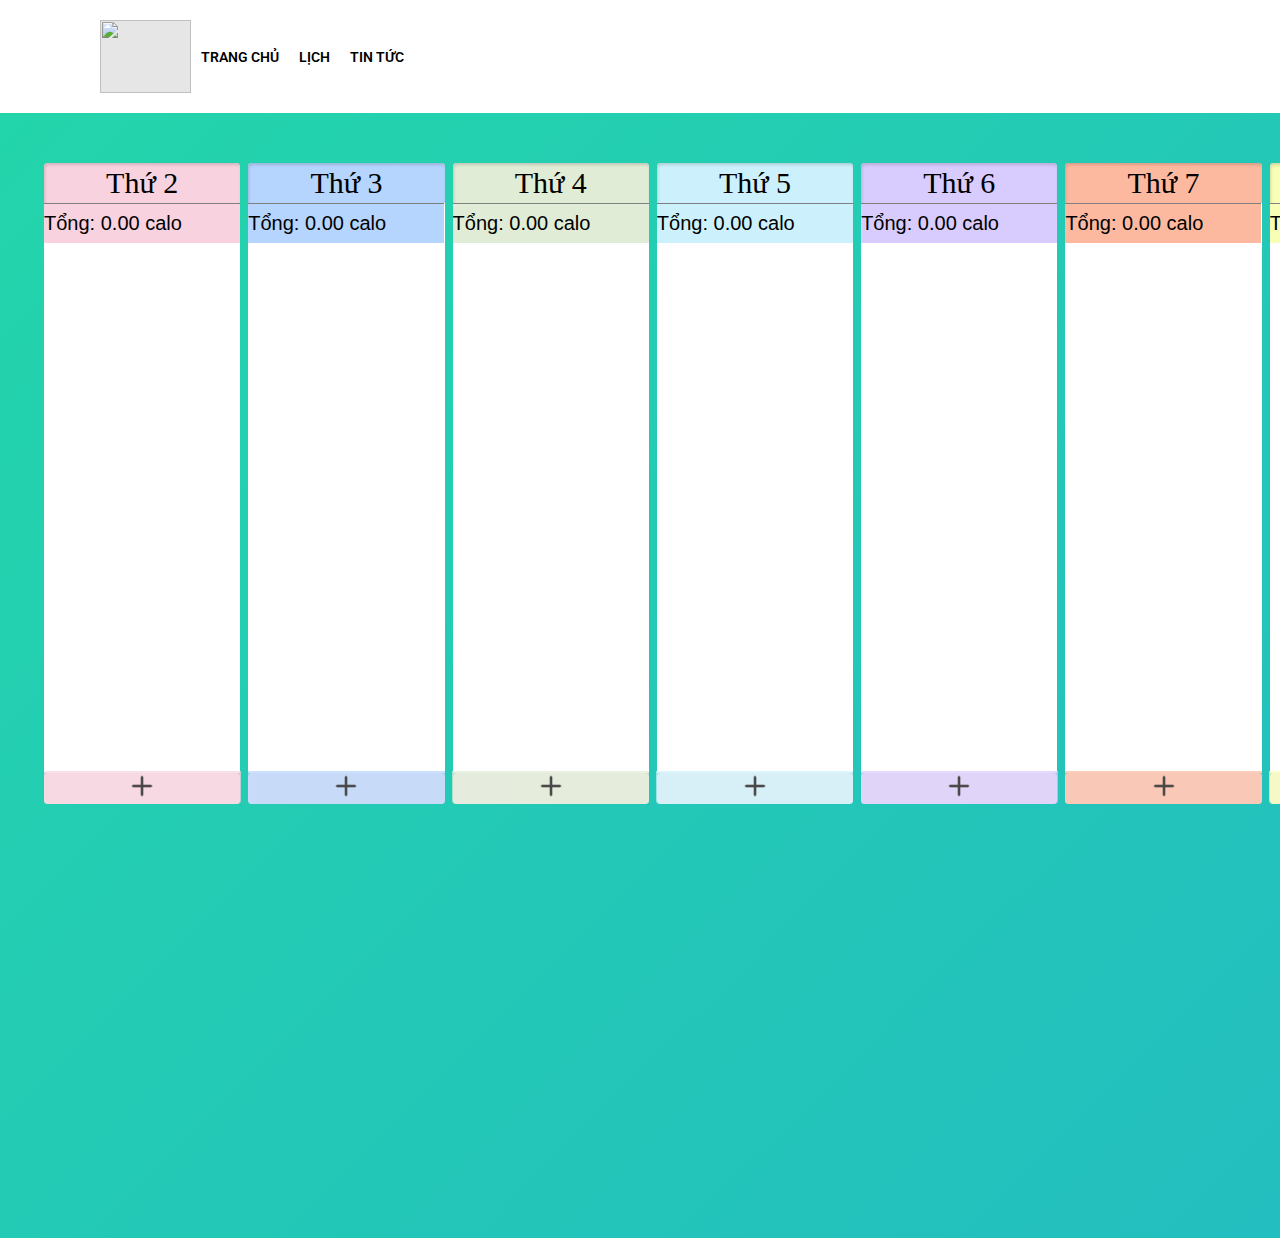
==== index-lich-v2.html @ f8620274 "Update index-lich-v2.html" ====
<!DOCTYPE html>
<html lang="en">
    <head>
        <meta charset="UTF-8" />
        <meta http-equiv="X-UA-Compatible" content="IE=edge" />
        <link type="text/css" rel="stylesheet" href="style.css" />
        <link type="text/css" rel="stylesheet" href="style1.css" />
        <meta name="viewport" content="width=device-width, initial-scale=1.0" />
        <link rel="preconnect" href="https://fonts.googleapis.com">
        <link rel="preconnect" href="https://fonts.gstatic.com" crossorigin>
        <link href="https://fonts.googleapis.com/css2?family=Dosis&family=Roboto:wght@100;400&display=swap" rel="stylesheet">
        <link rel="preconnect" href="https://fonts.googleapis.com">
        <link rel="preconnect" href="https://fonts.gstatic.com" crossorigin>
        <link href="https://fonts.googleapis.com/css2?family=Moon+Dance&display=swap" rel="stylesheet">
        <link rel="preconnect" href="https://fonts.googleapis.com">
        <link rel="preconnect" href="https://fonts.gstatic.com" crossorigin>
        <link href="https://fonts.googleapis.com/css2?family=EB+Garamond:wght@500&display=swap" rel="stylesheet">
        <title>SoTaySucKhoe_Demo</title>
        <script src="https://ajax.googleapis.com/ajax/libs/jquery/1.6.1/jquery.min.js"></script>
    </head>
    <body>
        <div class="navbar-container">
            <div class="navbar">
                <div class="navbar-left">
                    <svg
                        class="block"
                        focusable="false"
                        height="100%"
                        viewBox="0 0 62 62"
                        width="100%"
                        xmlns="http://www.w3.org/2000/svg"
                    >
                        <circle cx="31" cy="31" fill="#fff" r="30.002"></circle>
                        <img style="display: block;-webkit-user-select: none;margin: auto;cursor: zoom-in;background-color: hsl(0, 0%, 90%);transition: background-color 300ms;" src="https://scontent.fdad4-1.fna.fbcdn.net/v/t1.15752-9/324407389_707274027477627_8731123341976114818_n.jpg?_nc_cat=109&amp;ccb=1-7&amp;_nc_sid=ae9488&amp;_nc_ohc=rjtu6LlPvW8AX8Xja3l&amp;tn=UzWXfHFlac9hyeeL&amp;_nc_ht=scontent.fdad4-1.fna&amp;oh=03_AdTS9ynEjsU0omjClprFqZYdpIfRUvqxnNc1xKWxBfJCkQ&amp;oe=63E8A9A2" width="91" height="73">
                    </svg>
                    <div class="topic-content">
                        Trang Chủ 
                        <a class="link-zip-trangchu" href="https://luuvohoang.github.io/SotaySucKhoe/index1.html"></a>
                    </div>
                    <div class="topic-content">
                        Lịch
                        <a class="link-zip-lich" href="https://luuvohoang.github.io/SotaySucKhoe/index-lich-v2.html"></a>
                    </div>
                    <div class="topic-content">
                        Tin Tức
                        <a class="link-zip-tintuc" href="https://luuvohoang.github.io/SotaySucKhoe/index1.html"></a>
                    </div>
                    <!-- <div>Phân loại</div>
                    <div>Đã Lưu</div> -->
                </div>
                <div class="navbar-right">
                    <!-- <div class="sign-in">Đăng Nhập</div>
                    <div class="join-now">Đăng Ký</div> -->
                </div>
            </div>
        </div>
        <div class="pic">
            <section class="pic">
                <div class="khung-grid">
                                    <!-- Thứ 2 -->
<!-- **************************************************************************** -->
                    <div class="cell">
                        <div class="cell-number" style="background-color: #f8d2df;">
                            Thứ 2
                        </div>
                        <input id="result-id-thu2" type="text" class="calo-amount-box" style="background-color: #f8d2df;">
                        <div id="food-list-thu2" class="cell-mention">
                        </div>
                        <div class="cell-add">
                            <button id="plus-button-thu2-id" class="plus-button" style="background-color: #f8d2df" id="plus-button" type="button">
                                <img  class="plus-img" src="pic/plus-1.png" alt="">
                            </button>     
                            <script>
                                $(document).ready(function()
                                {
                                    $("#plus-button-thu2-id").click(function()
                                    {      
                                        let plusdisplayclass = document.getElementsByClassName("plus-display");
                                        //alert(plusdisplayclass[0].id);
                                        for(let i =0 ;i < plusdisplayclass.length;i++)
                                        {
                                            if(plusdisplayclass[i].id != 'plus-display-thu2-id')plusdisplayclass[i].style.display = 'none';
                                        }      
                                        $("#plus-display-thu2-id").fadeToggle(600);
                                    });
                                });
                            </script>
                        </div>
                    </div>    
                    <div id="plus-display-thu2-id" class="plus-display" style="display: none;">
                        <div class="task-bar-plus">
                            <div class="search-bar-section">
                                <input class="search-bar-plus" type="text" placeholder="Tìm kiếm - Thứ 2">
                                <button class="search-button-plus">
                                    <img class="search-img" src="pic/search.png" alt="">
                                </button>
                            </div>
                            <div>
                                <button id="close-button-plus-thu2-id" class="close-button-plus">
                                    <img class="search-img" src="pic/cross-button.png" alt="">
                                </button>
                                <script>
                                    $(document).ready(function()
                                    {
                                        $("#close-button-plus-thu2-id").click(function()
                                        {            
                                            $("#plus-display-thu2-id").fadeOut(600);
                                        });
                                    });
                                </script>
                            </div>
                        </div>
                        <div class="display-plus">
                            <div class="element-plus">
                                <div>
                                    <input id="text-title" class="checkbox-plus" type="checkbox" name="Thịt bò" value="171">
                                </div>
                                <div class="name-food">
                                    Thịt bò
                                </div>
                                <div>
                                    <input id="input-id-thu2" class="gram-plus" type="text" placeholder="nhap so gram">
                                </div>
                                <div class="calo-gram">
                                    <p>171calo/100gram</p>
                                </div>
                            </div> 
                            <div class="element-plus">
                                <div>
                                    <input id="text-title" class="checkbox-plus" type="checkbox" name="Thịt gà" value="181">
                                </div>
                                <div class="name-food">
                                    Thịt gà
                                </div>
                                <div>
                                    <input id="input-id-thu2" class="gram-plus" type="text" placeholder="nhap so gram">
                                </div>
                                <div class="calo-gram">
                                    <p>181calo/100gram</p>
                                </div>
                            </div> 
                            <div class="element-plus">
                                <div>
                                    <input id="text-title" class="checkbox-plus" type="checkbox" name="Cá" value="191">
                                </div>
                                <div class="name-food">
                                    Cá
                                </div>
                                <div>
                                    <input id="input-id-thu2" class="gram-plus" type="text" placeholder="nhap so gram">
                                </div>
                                <div class="calo-gram">
                                    <p>191calo/100gram</p>
                                </div>
                            </div> 
                            <div class="element-plus">
                                <div>
                                    <input id="text-title" class="checkbox-plus" type="checkbox" name="Rau" value="91">
                                </div>
                                <div class="name-food">
                                    Rau
                                </div>
                                <div>
                                    <input id="input-id-thu2" class="gram-plus" type="text" placeholder="nhap so gram">
                                </div>
                                <div class="calo-gram">
                                    <p>91calo/100gram</p>
                                </div>
                            </div> 
                            <div class="element-plus">
                                <div>
                                    <input id="text-title" class="checkbox-plus" type="checkbox" name="Bánh mì" value="270">
                                </div>
                                <div class="name-food">
                                    Bánh mì
                                </div>
                                <div>
                                    <input id="input-id-thu2" class="gram-plus" type="text" placeholder="nhap so gram">
                                </div>
                                <div class="calo-gram">
                                    <p>270calo/100gram</p>
                                </div>
                            </div> 
                            <div class="element-plus">
                                <div>
                                    <input id="text-title" class="checkbox-plus" type="checkbox" name=" Cá hồi" value="208">
                                </div>
                                <div class="name-food">
                                    Cá hồi
                                </div>
                                <div>
                                    <input id="input-id-thu2" class="gram-plus" type="text" placeholder="nhap so gram">
                                </div>
                                <div class="calo-gram">
                                    <p>208calo/100gram</p>
                                </div>
                            </div> 
                            <!-- <div class="element-plus">
                                <div>
                                    <input id="text-title" class="checkbox-plus" type="checkbox" name="Rau" value="91">
                                </div>
                                <div class="name-food">
                                    Thịt bò
                                </div>
                                <div>
                                    <input id="input-id-thu2" class="gram-plus" type="text" placeholder="nhap so gram">
                                </div>
                                <div class="calo-gram">
                                    <p>332calo/100gram</p>
                                </div>
                            </div>  -->
                            <div class="element-plus">
                                <div>
                                    <input id="text-title" class="checkbox-plus" type="checkbox" name="Xúc xích" value="297">
                                </div>
                                <div class="name-food">
                                    Xúc xích
                                </div>
                                <div>
                                    <input id="input-id-thu2" class="gram-plus" type="text" placeholder="nhap so gram">
                                </div>
                                <div class="calo-gram">
                                    <p>297calo/100gram</p>
                                </div>
                            </div> 
                            <div class="element-plus">
                                <div>
                                    <input id="text-title" class="checkbox-plus" type="checkbox" name="Gạo nâu" value="111">
                                </div>
                                <div class="name-food">
                                    Gạo nâu
                                </div>
                                <div>
                                    <input id="input-id-thu2" class="gram-plus" type="text" placeholder="nhap so gram">
                                </div>
                                <div class="calo-gram">
                                    <p>111calo/100gram</p>
                                </div>
                            </div> 
                            <div class="element-plus">
                                <div>
                                    <input id="text-title" class="checkbox-plus" type="checkbox" name="Măng tây" value="25">
                                </div>
                                <div class="name-food">
                                    Măng tây
                                </div>
                                <div>
                                    <input id="input-id-thu2" class="gram-plus" type="text" placeholder="nhap so gram">
                                </div>
                                <div class="calo-gram">
                                    <p>25calo/100gram</p>
                                </div>
                            </div> 
                            <div class="element-plus">
                                <div>
                                    <input id="text-title" class="checkbox-plus" type="checkbox" name="Củ cải đỏ" value="37">
                                </div>
                                <div class="name-food">
                                    Củ cải đỏ   
                                </div>
                                <div>
                                    <input id="input-id-thu2" class="gram-plus" type="text" placeholder="nhap so gram">
                                </div>
                                <div class="calo-gram">
                                    <p>37calo/100gram</p>
                                </div>
                            </div> 
                            <div class="element-plus">
                                <div>
                                    <input id="text-title" class="checkbox-plus" type="checkbox" name="Cải bắp" value="21">
                                </div>
                                <div class="name-food">
                                    Cải bắp
                                </div>
                                <div>
                                    <input id="input-id-thu2" class="gram-plus" type="text" placeholder="nhap so gram">
                                </div>
                                <div class="calo-gram">
                                    <p>21calo/100gram</p>
                                </div>
                            </div> 
                            <div class="element-plus">
                                <div>
                                    <input id="text-title" class="checkbox-plus" type="checkbox" name="Cần tây" value="8">
                                </div>
                                <div class="name-food">
                                    Cần tây
                                </div>
                                <div>
                                    <input id="input-id-thu2" class="gram-plus" type="text" placeholder="nhap so gram">
                                </div>
                                <div class="calo-gram">
                                    <p>8calo/100gram</p>
                                </div>
                            </div> 
                        </div>
                        <div onclick="addTodothu2();" class="choose-plus">
                            <img class="plus-img" src="pic/plus-1.png" alt="">
                        </div>
                    </div>
                    <script>

                        // Model section 
                        // If localstorage has a todos array, then use it
                        // Otherwise use the default array.
                        let resultthu2;
                        let todosthu2;
                        //localStorage.clear();
                        const savedresultthu2 = JSON.parse(localStorage.getItem('caloAmountthu2'));
                        if(savedresultthu2!=null)
                        {
                            resultthu2= savedresultthu2;
                            //alert(savedresult);
                        }
                        else
                        {
                            resultthu2= 0;
                        }
                        //alert('hello');
                        document.getElementById('result-id-thu2').value ='Tổng: ' + resultthu2.toFixed(2) + ' calo';
                        resultthu2=0;
                        //alert(result);
                        //alert('hello');
                        const savedTodosthu2 = JSON.parse(localStorage.getItem('todosthu2'));
                        if(Array.isArray(savedTodosthu2))
                        {
                            todosthu2=savedTodosthu2;
                        }
                        else
                        {
                            todosthu2 = 
                                [
                                    // {
                                    //     foodName: 'Thịt bò',
                                    //     id: 'id1'
                                    // },
                                    // {
                                    //     foodName: 'Thịt heo',
                                    //     foodValue: 200,
                                    //     value: 200,
                                    //     id: 'id2'
                                    // }
                                    // {
                                    //     foodName: 'Thịt gà',
                                    //     id: 'id3'
                                    // }
                                ];
                        }
                        renderthu2();
                
                        function saveTodosthu2()
                        {
                            localStorage.setItem('todosthu2',JSON.stringify(todosthu2));
                        }
                        function saveCaloAmountthu2()
                        {
                            localStorage.setItem('caloAmountthu2',JSON.stringify(resultthu2));
                        }
                        // // Controller section
                        function addTodothu2()
                        {
                            //alert('hello');
                            for(let i=0; i<1;i++)
                            {
                                //alert('hell01');
                                let checkboxthu2 = document.querySelectorAll("[id='input-id-thu2']");
                                const textbox = document.querySelectorAll("[id='text-title']");
                                for(let i =0;i< textbox.length;i++)
                                {
                                    //alert('hell01');
                                    let flag = true;
                                    const foodName = textbox[i].name; 
                                    //alert(checkboxthu2[i].value);
                                    const foodValue = textbox[i].value;
                                
                                    //if(valuethu2==="") valuethu2='0';
                                    //parseInt(value) += parseInt(0);
                                    //alert(value);
                                    const ticked = textbox[i].checked;
                                    // ticked and we will add it into display
                                    if(ticked)
                                    {
                                        let valuethu2 = checkboxthu2[i].value;
                                        //alert('hell01');
                                        for(let j =0;j< todosthu2.length;j++)
                                        {
                                            //alert(todosthu2.length);
                                            //alert(todosthu2[i].foodName);
                                            //alert(foodName);
                                            if(todosthu2[j].foodName === foodName)
                                            {
                                                flag=false;
                                                //alert('bạn đã chọn thực phẩm này rồi :v');
                                                break;
                                            }
                                        }
                                        if(flag === true)
                                        {
                                            //alert('render');
                                            createTodothu2(foodName,foodValue,valuethu2,i);
                
                                            renderthu2();
                                        }
                
                                    }
                                }
                            }
                            for(let i = 0;i < todosthu2.length;i++)
                            {
                                resultthu2+=parseFloat(todosthu2[i].valuethu2)/parseFloat(100) *parseFloat(todosthu2[i].foodValue);
                            }
                            document.getElementById('result-id-thu2').value ='Tổng: ' + resultthu2.toFixed(2) + " calo";
                            saveCaloAmountthu2();
                            //alert(result);
                            resultthu2=0;
                        }
                        // Create a todo
                        function createTodothu2(foodName,foodValue,valuethu2,i)
                        {
                            //alert('hello00')
                            let id = ' ' + (new Date().getTime()+i);
                            todosthu2.push
                            (
                                {
                                    foodName: foodName,
                                    foodValue: foodValue,
                                    valuethu2: valuethu2,
                                    id: id
                                }
                            );
                            saveTodosthu2();
                        }
                
                        function deleteTodothu2(event)
                        {
                            const deleteButton = event.target;
                            const idToDelete = deleteButton.id;
                
                            deleteTodoitemthu2(idToDelete);
                            renderthu2();  
                            for(let i = 0;i < todosthu2.length;i++)
                            {
                                resultthu2+=parseFloat(todosthu2[i].valuethu2)/parseFloat(100) *parseFloat(todosthu2[i].foodValue);
                            }
                            document.getElementById('result-id-thu2').value ='Tổng: '+ resultthu2.toFixed(2) + " calo";
                            saveCaloAmountthu2();
                            resultthu2=0;
                        }
                        // // Delete a todo 
                        function deleteTodoitemthu2(idToDelete)
                        {
                            todosthu2 = todosthu2.filter
                            (
                                function (todothu2)
                                {    
                                    // if the id of this todo match idToDelete,return false
                                    // for everything else, return true
                                    if(todothu2.id === idToDelete)
                                    {
                                        return false;
                                    }
                                    else
                                    {
                                        return true;
                                    }
                                }
                            )
                            saveTodosthu2();
                        }
                        // View section
                        function renderthu2()
                        {
                            //alert('hellorender');
                            // refresh the todo-list (id)
                            document.getElementById('food-list-thu2').innerHTML = '';
                            //alert(todosthu2.length);
                            todosthu2.forEach
                            (
                                function (todothu2)
                               {
                                    let element = document.createElement('div'); 
                                    element.innerText = '\u00a0' + todothu2.foodName;
                                    element.className = "cell-element";
                                    element.style = "background-color: #f8d2df;"
                
                                    let deleteButton = document.createElement('button');
                                    deleteButton.innerText = 'X';
                                    deleteButton.className = "delete-button";
                                    deleteButton.innerHTML = " <img width= 20px style='pointer-events: none;' src = 'pic/cross-button.png'>";
                                    deleteButton.onclick = deleteTodothu2;
                                    deleteButton.id = todothu2.id;
                                    element.appendChild(deleteButton);
                
                                    let todoList = document.getElementById('food-list-thu2');
                                    todoList.appendChild(element);
                                    //alert('thu2');
                               }
                            )
                        }
                        //localStorage.clear;
                        //alert(result);
                    </script>
                                    <!-- Thứ 3 -->
<!-- **************************************************************************** -->
                    <div class="cell">
                        <div class="cell-number" style="background-color: #b5d4fe;">
                            Thứ 3
                        </div>
                        <input id="result-id-thu3" type="text" class="calo-amount-box" style="background-color: #b5d4fe;">
                        <div id="food-list-thu3" class="cell-mention">
                        </div>
                        <div class="cell-add">
                            <button id="plus-button-thu3-id" class="plus-button" style="background-color: #b5d4fe" id="plus-button" type="button">
                                <img  class="plus-img" src="pic/plus-1.png" alt="">
                            </button>     
                            <script>
                                $(document).ready(function()
                                {
                                    $("#plus-button-thu3-id").click(function()
                                    {            
                                        let plusdisplayclass = document.getElementsByClassName("plus-display");
                                        //alert(plusdisplayclass.length);
                                        for(let i =0 ;i < plusdisplayclass.length;i++)
                                        {
                                            if(plusdisplayclass[i].id != 'plus-display-thu3-id')plusdisplayclass[i].style.display = 'none';
                                        }
                                        $("#plus-display-thu3-id").fadeToggle(600);
                                    });
                                });
                            </script>
                        </div>
                    </div>    
                    <div id="plus-display-thu3-id" class="plus-display" style="display: none;">
                        <div class="task-bar-plus">
                            <div class="search-bar-section">
                                <input class="search-bar-plus" type="text" placeholder="Tìm kiếm - Thứ 3">
                                <button class="search-button-plus">
                                    <img class="search-img" src="pic/search.png" alt="">
                                </button>
                            </div>
                            <div>
                                <button id="close-button-plus-thu3-id" class="close-button-plus">
                                    <img class="search-img" src="pic/cross-button.png" alt="">
                                </button>
                                <script>
                                    $(document).ready(function()
                                    {
                                        $("#close-button-plus-thu3-id").click(function()
                                        {            
                                            $("#plus-display-thu3-id").fadeOut(600);
                                        });
                                    });
                                </script>
                            </div>
                        </div>
                        <div class="display-plus">
                            <div class="element-plus">
                                <div>
                                    <input id="text-title-thu3" class="checkbox-plus" type="checkbox" name="Thịt bò" value="171">
                                </div>
                                <div class="name-food">
                                    Thịt bò
                                </div>
                                <div>
                                    <input id="input-id-thu3" class="gram-plus" type="text" placeholder="nhap so gram">
                                </div>
                                <div class="calo-gram">
                                    <p>171calo/100gram</p>
                                </div>
                            </div> 
                            <div class="element-plus">
                                <div>
                                    <input id="text-title-thu3" class="checkbox-plus" type="checkbox" name="Thịt gà" value="181">
                                </div>
                                <div class="name-food">
                                    Thịt gà
                                </div>
                                <div>
                                    <input id="input-id-thu3" class="gram-plus" type="text" placeholder="nhap so gram">
                                </div>
                                <div class="calo-gram">
                                    <p>181calo/100gram</p>
                                </div>
                            </div> 
                            <div class="element-plus">
                                <div>
                                    <input id="text-title-thu3" class="checkbox-plus" type="checkbox" name="Cá" value="191">
                                </div>
                                <div class="name-food">
                                    Cá
                                </div>
                                <div>
                                    <input id="input-id-thu3" class="gram-plus" type="text" placeholder="nhap so gram">
                                </div>
                                <div class="calo-gram">
                                    <p>191calo/100gram</p>
                                </div>
                            </div> 
                            <div class="element-plus">
                                <div>
                                    <input id="text-title-thu3" class="checkbox-plus" type="checkbox" name="Rau" value="91">
                                </div>
                                <div class="name-food">
                                    Rau
                                </div>
                                <div>
                                    <input id="input-id-thu3" class="gram-plus" type="text" placeholder="nhap so gram">
                                </div>
                                <div class="calo-gram">
                                    <p>91calo/100gram</p>
                                </div>
                            </div> 
                        </div>
                        <div onclick="addTodothu3();" class="choose-plus">
                            <img class="plus-img" src="pic/plus-1.png" alt="">
                        </div>
                    </div>
                    <script>

                        // Model section 
                        // If localstorage has a todos array, then use it
                        // Otherwise use the default array.
                        let resultthu3;
                        let todosthu3;
                        //localStorage.clear();
                        const savedresultthu3 = JSON.parse(localStorage.getItem('caloAmountthu3'));
                        if(savedresultthu3!=null)
                        {
                            resultthu3= savedresultthu3;
                            //alert(savedresult);
                        }
                        else
                        {
                            resultthu3= 0;
                        }
                        //alert('hello');
                        document.getElementById('result-id-thu3').value ="Tổng: " + resultthu3.toFixed(2) + ' calo';
                        resultthu3=0;
                        //alert(result);
                        //alert('hello');
                        const savedTodosthu3 = JSON.parse(localStorage.getItem('todosthu3'));
                        if(Array.isArray(savedTodosthu3))
                        {
                            todosthu3=savedTodosthu3;
                        }
                        else
                        {
                            todosthu3 = 
                                [
                                    // {
                                    //     foodName: 'Thịt bò',
                                    //     id: 'id1'
                                    // },
                                    // {
                                    //     foodName: 'Thịt heo',
                                    //     foodValue: 200,
                                    //     value: 200,
                                    //     id: 'id2'
                                    // }
                                    // {
                                    //     foodName: 'Thịt gà',
                                    //     id: 'id3'
                                    // }
                                ];
                        }
                        renderthu3();
                
                        function saveTodosthu3()
                        {
                            localStorage.setItem('todosthu3',JSON.stringify(todosthu3));
                        }
                        function saveCaloAmountthu3()
                        {
                            localStorage.setItem('caloAmountthu3',JSON.stringify(resultthu3));
                        }
                        // // Controller section
                        function addTodothu3()
                        {
                            //alert('hello');
                            for(let i=0; i<1;i++)
                            {
                                //alert('hell01');
                                let checkboxthu3 = document.querySelectorAll("[id='input-id-thu3']");
                                const textbox = document.querySelectorAll("[id='text-title-thu3']");
                                // for(let i=0;i<checkboxthu3.length;i++)
                                // {
                                //     alert('hello');
                                //     alert(checkboxthu3[i].value);
                                // }
                                //alert(checkboxthu3.length);
                                for(let i =0;i< checkboxthu3.length;i++)
                                {
                                    //alert('hell01');
                                    let flag = true;
                                    const foodName = textbox[i].name; 
                                    //alert(checkboxthu3[i].value);
                                    const foodValue = textbox[i].value;
                                
                                    //if(valuethu3==="") valuethu3='0';
                                    //parseInt(value) += parseInt(0);
                                    //alert(value);
                                    const ticked = textbox[i].checked;
                                    // ticked and we will add it into display
                                    if(ticked)
                                    {
                                        //alert('hello111');
                                        let valuethu3 = checkboxthu3[i].value;
                                        //alert('hell01');
                                        for(let j =0;j< todosthu3.length;j++)
                                        {
                                            //alert(todosthu3.length);
                                            //alert(todosthu3[i].foodName);
                                            //alert(foodName);
                                            if(todosthu3[j].foodName === foodName)
                                            {
                                                flag=false;
                                                //alert('bạn đã chọn thực phẩm này rồi :v');
                                                break;
                                            }
                                        }
                                        if(flag === true)
                                        {
                                            //alert('render');
                                            createTodothu3(foodName,foodValue,valuethu3,i);
                
                                            renderthu3();
                                        }
                
                                    }
                                }
                            }
                            for(let i = 0;i < todosthu3.length;i++)
                            {
                                resultthu3+=parseFloat(todosthu3[i].valuethu3)/parseFloat(100) *parseFloat(todosthu3[i].foodValue);
                            }
                            document.getElementById('result-id-thu3').value ="Tổng: "+ resultthu3.toFixed(2) + " calo";
                            saveCaloAmountthu3();
                            //alert(result);
                            resultthu3=0;
                        }
                        // Create a todo
                        function createTodothu3(foodName,foodValue,valuethu3,i)
                        {
                            //alert('hello00')
                            let id = ' ' + (new Date().getTime()+i);
                            todosthu3.push
                            (
                                {
                                    foodName: foodName,
                                    foodValue: foodValue,
                                    valuethu3: valuethu3,
                                    id: id
                                }
                            );
                            saveTodosthu3();
                        }
                
                        function deleteTodothu3(event)
                        {
                            const deleteButton = event.target;
                            const idToDelete = deleteButton.id;
                
                            deleteTodoitemthu3(idToDelete);
                            renderthu3();  
                            for(let i = 0;i < todosthu3.length;i++)
                            {
                                resultthu3+=parseFloat(todosthu3[i].valuethu3)/parseFloat(100) *parseFloat(todosthu3[i].foodValue);
                            }
                            document.getElementById('result-id-thu3').value ="Tổng: " + resultthu3.toFixed(2) + " calo";
                            saveCaloAmountthu3();
                            resultthu3=0;
                        }
                        // // Delete a todo 
                        function deleteTodoitemthu3(idToDelete)
                        {
                            todosthu3 = todosthu3.filter
                            (
                                function (todothu3)
                                {    
                                    // if the id of this todo match idToDelete,return false
                                    // for everything else, return true
                                    if(todothu3.id === idToDelete)
                                    {
                                        return false;
                                    }
                                    else
                                    {
                                        return true;
                                    }
                                }
                            )
                            saveTodosthu3();
                        }
                        // View section
                        function renderthu3()
                        {
                            //alert('hellorender');
                            // refresh the todo-list (id)
                            document.getElementById('food-list-thu3').innerHTML = '';
                            //alert(todosthu3.length);
                            todosthu3.forEach
                            (
                                function (todothu3)
                               {
                                    let element = document.createElement('div'); 
                                    element.innerText = '\u00a0' + todothu3.foodName;
                                    element.className = "cell-element";
                                    element.style = "background-color: #b5d4fe;"
                
                                    let deleteButton = document.createElement('button');
                                    deleteButton.innerText = 'X';
                                    deleteButton.className = "delete-button";
                                    deleteButton.innerHTML = " <img width= 20px style='pointer-events: none;' src = 'pic/cross-button.png'>";
                                    deleteButton.onclick = deleteTodothu3;
                                    deleteButton.id = todothu3.id;
                                    element.appendChild(deleteButton);
                
                                    let todoList = document.getElementById('food-list-thu3');
                                    todoList.appendChild(element);
                                    //alert('thu2');
                               }
                            )
                        }
                        //localStorage.clear;
                        //alert(result);
                    </script>
                                    <!-- Thứ 4 -->
<!-- **************************************************************************** -->
                    <div class="cell">
                        <div class="cell-number" style="background-color: #e0ecd5;">
                            Thứ 4
                        </div>
                        <input id="result-id-thu4" type="text" class="calo-amount-box" style="background-color: #e0ecd5;">
                        <div id="food-list-thu4" class="cell-mention">
                        </div>
                        <div class="cell-add">
                            <button id="plus-button-thu4-id" class="plus-button" style="background-color: #e0ecd5" id="plus-button" type="button">
                                <img  class="plus-img" src="pic/plus-1.png" alt="">
                            </button>     
                            <script>
                                $(document).ready(function()
                                {
                                    $("#plus-button-thu4-id").click(function()
                                    {      
                                        let plusdisplayclass = document.getElementsByClassName("plus-display");
                                        //alert(plusdisplayclass[0].id);
                                        for(let i =0 ;i < plusdisplayclass.length;i++)
                                        {
                                            if(plusdisplayclass[i].id != 'plus-display-thu4-id')plusdisplayclass[i].style.display = 'none';
                                        }      
                                        $("#plus-display-thu4-id").fadeToggle(600);
                                    });
                                });
                            </script>
                        </div>
                    </div>    
                    <div id="plus-display-thu4-id" class="plus-display" style="display: none;">
                        <div class="task-bar-plus">
                            <div class="search-bar-section">
                                <input class="search-bar-plus" type="text" placeholder="Tìm kiếm - Thứ 4">
                                <button class="search-button-plus">
                                    <img class="search-img" src="pic/search.png" alt="">
                                </button>
                            </div>
                            <div>
                                <button id="close-button-plus-thu4-id" class="close-button-plus">
                                    <img class="search-img" src="pic/cross-button.png" alt="">
                                </button>
                                <script>
                                    $(document).ready(function()
                                    {
                                        $("#close-button-plus-thu4-id").click(function()
                                        {            
                                            $("#plus-display-thu4-id").fadeOut(600);
                                        });
                                    });
                                </script>
                            </div>
                        </div>
                        <div class="display-plus">
                            <div class="element-plus">
                                <div>
                                    <input id="text-title-thu4" class="checkbox-plus" type="checkbox" name="Thịt bò" value="171">
                                </div>
                                <div class="name-food">
                                    Thịt bò
                                </div>
                                <div>
                                    <input id="input-id-thu4" class="gram-plus" type="text" placeholder="nhap so gram">
                                </div>
                                <div class="calo-gram">
                                    <p>171calo/100gram</p>
                                </div>
                            </div> 
                            <div class="element-plus">
                                <div>
                                    <input id="text-title-thu4" class="checkbox-plus" type="checkbox" name="Thịt gà" value="181">
                                </div>
                                <div class="name-food">
                                    Thịt gà
                                </div>
                                <div>
                                    <input id="input-id-thu4" class="gram-plus" type="text" placeholder="nhap so gram">
                                </div>
                                <div class="calo-gram">
                                    <p>181calo/100gram</p>
                                </div>
                            </div> 
                            <div class="element-plus">
                                <div>
                                    <input id="text-title-thu4" class="checkbox-plus" type="checkbox" name="Cá" value="191">
                                </div>
                                <div class="name-food">
                                    Cá
                                </div>
                                <div>
                                    <input id="input-id-thu4" class="gram-plus" type="text" placeholder="nhap so gram">
                                </div>
                                <div class="calo-gram">
                                    <p>191calo/100gram</p>
                                </div>
                            </div> 
                            <div class="element-plus">
                                <div>
                                    <input id="text-title-thu4" class="checkbox-plus" type="checkbox" name="Rau" value="91">
                                </div>
                                <div class="name-food">
                                    Rau
                                </div>
                                <div>
                                    <input id="input-id-thu4" class="gram-plus" type="text" placeholder="nhap so gram">
                                </div>
                                <div class="calo-gram">
                                    <p>91calo/100gram</p>
                                </div>
                            </div> 
                        </div>
                        <div onclick="addTodothu4();" class="choose-plus">
                            <img class="plus-img" src="pic/plus-1.png" alt="">
                        </div>
                    </div>
                    <script>

                        // Model section 
                        // If localstorage has a todos array, then use it
                        // Otherwise use the default array.
                        let resultthu4;
                        let todosthu4;
                        //localStorage.clear();
                        const savedresultthu4 = JSON.parse(localStorage.getItem('caloAmountthu4'));
                        if(savedresultthu4!=null)
                        {
                            resultthu4= savedresultthu4;
                            //alert(savedresult);
                        }
                        else
                        {
                            resultthu4= 0;
                        }
                        //alert('hello');
                        document.getElementById('result-id-thu4').value ="Tổng: " + resultthu4.toFixed(2) + ' calo';
                        resultthu4=0;
                        //alert(result);
                        //alert('hello');
                        const savedTodosthu4 = JSON.parse(localStorage.getItem('todosthu4'));
                        if(Array.isArray(savedTodosthu4))
                        {
                            todosthu4=savedTodosthu4;
                        }
                        else
                        {
                            todosthu4 = 
                                [
                                    // {
                                    //     foodName: 'Thịt bò',
                                    //     id: 'id1'
                                    // },
                                    // {
                                    //     foodName: 'Thịt heo',
                                    //     foodValue: 400,
                                    //     value: 400,
                                    //     id: 'id4'
                                    // }
                                    // {
                                    //     foodName: 'Thịt gà',
                                    //     id: 'id3'
                                    // }
                                ];
                        }
                        renderthu4();
                
                        function saveTodosthu4()
                        {
                            localStorage.setItem('todosthu4',JSON.stringify(todosthu4));
                        }
                        function saveCaloAmountthu4()
                        {
                            localStorage.setItem('caloAmountthu4',JSON.stringify(resultthu4));
                        }
                        // // Controller section
                        function addTodothu4()
                        {
                            //alert('hello');
                            for(let i=0; i<1;i++)
                            {
                                //alert('hell01');
                                let checkboxthu4 = document.querySelectorAll("[id='input-id-thu4']");
                                const textbox = document.querySelectorAll("[id='text-title-thu4']");
                                for(let i =0;i< textbox.length;i++)
                                {
                                    //alert('hell01');
                                    let flag = true;
                                    const foodName = textbox[i].name; 
                                    //alert(checkboxthu4[i].value);
                                    const foodValue = textbox[i].value;
                                
                                    //if(valuethu4==="") valuethu4='0';
                                    //parseInt(value) += parseInt(0);
                                    //alert(value);
                                    const ticked = textbox[i].checked;
                                    // ticked and we will add it into display
                                    if(ticked)
                                    {
                                        let valuethu4 = checkboxthu4[i].value;
                                        //alert('hell01');
                                        for(let j =0;j< todosthu4.length;j++)
                                        {
                                            //alert(todosthu4.length);
                                            //alert(todosthu4[i].foodName);
                                            //alert(foodName);
                                            if(todosthu4[j].foodName === foodName)
                                            {
                                                flag=false;
                                                //alert('bạn đã chọn thực phẩm này rồi :v');
                                                break;
                                            }
                                        }
                                        if(flag === true)
                                        {
                                            //alert('render');
                                            createTodothu4(foodName,foodValue,valuethu4,i);
                
                                            renderthu4();
                                        }
                
                                    }
                                }
                            }
                            for(let i = 0;i < todosthu4.length;i++)
                            {
                                resultthu4+=parseFloat(todosthu4[i].valuethu4)/parseFloat(100) *parseFloat(todosthu4[i].foodValue);
                            }
                            document.getElementById('result-id-thu4').value ="Tổng: " + resultthu4.toFixed(2) + " calo";
                            saveCaloAmountthu4();
                            //alert(result);
                            resultthu4=0;
                        }
                        // Create a todo
                        function createTodothu4(foodName,foodValue,valuethu4,i)
                        {
                            //alert('hello00')
                            let id = ' ' + (new Date().getTime()+i);
                            todosthu4.push
                            (
                                {
                                    foodName: foodName,
                                    foodValue: foodValue,
                                    valuethu4: valuethu4,
                                    id: id
                                }
                            );
                            saveTodosthu4();
                        }
                
                        function deleteTodothu4(event)
                        {
                            const deleteButton = event.target;
                            const idToDelete = deleteButton.id;
                
                            deleteTodoitemthu4(idToDelete);
                            renderthu4();  
                            for(let i = 0;i < todosthu4.length;i++)
                            {
                                resultthu4+=parseFloat(todosthu4[i].valuethu4)/parseFloat(100) *parseFloat(todosthu4[i].foodValue);
                            }
                            document.getElementById('result-id-thu4').value ="Tổng: " + resultthu4.toFixed(2) + " calo";
                            saveCaloAmountthu4();
                            resultthu4=0;
                        }
                        // // Delete a todo 
                        function deleteTodoitemthu4(idToDelete)
                        {
                            todosthu4 = todosthu4.filter
                            (
                                function (todothu4)
                                {    
                                    // if the id of this todo match idToDelete,return false
                                    // for everything else, return true
                                    if(todothu4.id === idToDelete)
                                    {
                                        return false;
                                    }
                                    else
                                    {
                                        return true;
                                    }
                                }
                            )
                            saveTodosthu4();
                        }
                        // View section
                        function renderthu4()
                        {
                            //alert('hellorender');
                            // refresh the todo-list (id)
                            document.getElementById('food-list-thu4').innerHTML = '';
                            //alert(todosthu4.length);
                            todosthu4.forEach
                            (
                                function (todothu4)
                               {
                                let element = document.createElement('div'); 
                                    element.innerText = '\u00a0' + todothu4.foodName;
                                    element.className = "cell-element";
                                    element.style = "background-color: #e0ecd5;"
                
                                    let deleteButton = document.createElement('button');
                                    deleteButton.innerText = 'X';
                                    deleteButton.className = "delete-button";
                                    deleteButton.innerHTML = " <img width= 20px style='pointer-events: none;' src = 'pic/cross-button.png'>";
                                    deleteButton.onclick = deleteTodothu4;
                                    deleteButton.id = todothu4.id;
                                    element.appendChild(deleteButton);
                
                                    let todoList = document.getElementById('food-list-thu4');
                                    todoList.appendChild(element);
                                    //alert('thu2');
                               }
                            )
                        }
                        //localStorage.clear;
                        //alert(result);
                    </script>
                                    <!-- Thứ 5 -->
<!-- **************************************************************************** -->   
                    <div class="cell">
                        <div class="cell-number" style="background-color: #ccf1fc;">
                            Thứ 5
                        </div>
                        <input id="result-id-thu5" type="text" class="calo-amount-box" style="background-color: #ccf1fc;">
                        <div id="food-list-thu5" class="cell-mention">
                        </div>
                        <div class="cell-add">
                            <button id="plus-button-thu5-id" class="plus-button" style="background-color: #ccf1fc" id="plus-button" type="button">
                                <img  class="plus-img" src="pic/plus-1.png" alt="">
                            </button>     
                            <script>
                                $(document).ready(function()
                                {
                                    $("#plus-button-thu5-id").click(function()
                                    {      
                                        let plusdisplayclass = document.getElementsByClassName("plus-display");
                                        //alert(plusdisplayclass[0].id);
                                        for(let i =0 ;i < plusdisplayclass.length;i++)
                                        {
                                            if(plusdisplayclass[i].id != 'plus-display-thu5-id')plusdisplayclass[i].style.display = 'none';
                                        }      
                                        $("#plus-display-thu5-id").fadeToggle(600);
                                    });
                                });
                            </script>
                        </div>
                    </div>    
                    <div id="plus-display-thu5-id" class="plus-display" style="display: none;">
                        <div class="task-bar-plus">
                            <div class="search-bar-section">
                                <input class="search-bar-plus" type="text" placeholder="Tìm kiếm - Thứ 5">
                                <button class="search-button-plus">
                                    <img class="search-img" src="pic/search.png" alt="">
                                </button>
                            </div>
                            <div>
                                <button id="close-button-plus-thu5-id" class="close-button-plus">
                                    <img class="search-img" src="pic/cross-button.png" alt="">
                                </button>
                                <script>
                                    $(document).ready(function()
                                    {
                                        $("#close-button-plus-thu5-id").click(function()
                                        {            
                                            $("#plus-display-thu5-id").fadeOut(600);
                                        });
                                    });
                                </script>
                            </div>
                        </div>
                        <div class="display-plus">
                            <div class="element-plus">
                                <div>
                                    <input id="text-title-thu5" class="checkbox-plus" type="checkbox" name="Thịt bò" value="171">
                                </div>
                                <div class="name-food">
                                    Thịt bò
                                </div>
                                <div>
                                    <input id="input-id-thu5" class="gram-plus" type="text" placeholder="nhap so gram">
                                </div>
                                <div class="calo-gram">
                                    <p>171calo/100gram</p>
                                </div>
                            </div> 
                            <div class="element-plus">
                                <div>
                                    <input id="text-title-thu5" class="checkbox-plus" type="checkbox" name="Thịt gà" value="181">
                                </div>
                                <div class="name-food">
                                    Thịt gà
                                </div>
                                <div>
                                    <input id="input-id-thu5" class="gram-plus" type="text" placeholder="nhap so gram">
                                </div>
                                <div class="calo-gram">
                                    <p>181calo/100gram</p>
                                </div>
                            </div> 
                            <div class="element-plus">
                                <div>
                                    <input id="text-title-thu5" class="checkbox-plus" type="checkbox" name="Cá" value="191">
                                </div>
                                <div class="name-food">
                                    Cá
                                </div>
                                <div>
                                    <input id="input-id-thu5" class="gram-plus" type="text" placeholder="nhap so gram">
                                </div>
                                <div class="calo-gram">
                                    <p>191calo/100gram</p>
                                </div>
                            </div> 
                            <div class="element-plus">
                                <div>
                                    <input id="text-title-thu5" class="checkbox-plus" type="checkbox" name="Rau" value="91">
                                </div>
                                <div class="name-food">
                                    Rau
                                </div>
                                <div>
                                    <input id="input-id-thu5" class="gram-plus" type="text" placeholder="nhap so gram">
                                </div>
                                <div class="calo-gram">
                                    <p>91calo/100gram</p>
                                </div>
                            </div> 
                        </div>
                        <div onclick="addTodothu5();" class="choose-plus">
                            <img class="plus-img" src="pic/plus-1.png" alt="">
                        </div>
                    </div>
                    <script>

                        // Model section 
                        // If localstorage has a todos array, then use it
                        // Otherwise use the default array.
                        let resultthu5;
                        let todosthu5;
                        //localStorage.clear();
                        const savedresultthu5 = JSON.parse(localStorage.getItem('caloAmountthu5'));
                        if(savedresultthu5!=null)
                        {
                            resultthu5= savedresultthu5;
                            //alert(savedresult);
                        }
                        else
                        {
                            resultthu5= 0;
                        }
                        //alert('hello');
                        document.getElementById('result-id-thu5').value ="Tổng: " + resultthu5.toFixed(2) + ' calo';
                        resultthu5=0;
                        //alert(result);
                        //alert('hello');
                        const savedTodosthu5 = JSON.parse(localStorage.getItem('todosthu5'));
                        if(Array.isArray(savedTodosthu5))
                        {
                            todosthu5=savedTodosthu5;
                        }
                        else
                        {
                            todosthu5 = 
                                [
                                    // {
                                    //     foodName: 'Thịt bò',
                                    //     id: 'id1'
                                    // },
                                    // {
                                    //     foodName: 'Thịt heo',
                                    //     foodValue: 500,
                                    //     value: 500,
                                    //     id: 'id5'
                                    // }
                                    // {
                                    //     foodName: 'Thịt gà',
                                    //     id: 'id3'
                                    // }
                                ];
                        }
                        renderthu5();
                
                        function saveTodosthu5()
                        {
                            localStorage.setItem('todosthu5',JSON.stringify(todosthu5));
                        }
                        function saveCaloAmountthu5()
                        {
                            localStorage.setItem('caloAmountthu5',JSON.stringify(resultthu5));
                        }
                        // // Controller section
                        function addTodothu5()
                        {
                            //alert('hello');
                            for(let i=0; i<1;i++)
                            {
                                //alert('hell01');
                                let checkboxthu5 = document.querySelectorAll("[id='input-id-thu5']");
                                const textbox = document.querySelectorAll("[id='text-title-thu5']");
                                for(let i =0;i< textbox.length;i++)
                                {
                                    //alert('hell01');
                                    let flag = true;
                                    const foodName = textbox[i].name; 
                                    //alert(checkboxthu5[i].value);
                                    const foodValue = textbox[i].value;
                                
                                    //if(valuethu5==="") valuethu5='0';
                                    //parseInt(value) += parseInt(0);
                                    //alert(value);
                                    const ticked = textbox[i].checked;
                                    // ticked and we will add it into display
                                    if(ticked)
                                    {
                                        let valuethu5 = checkboxthu5[i].value;
                                        //alert('hell01');
                                        for(let j =0;j< todosthu5.length;j++)
                                        {
                                            //alert(todosthu5.length);
                                            //alert(todosthu5[i].foodName);
                                            //alert(foodName);
                                            if(todosthu5[j].foodName === foodName)
                                            {
                                                flag=false;
                                                //alert('bạn đã chọn thực phẩm này rồi :v');
                                                break;
                                            }
                                        }
                                        if(flag === true)
                                        {
                                            //alert('render');
                                            createTodothu5(foodName,foodValue,valuethu5,i);
                
                                            renderthu5();
                                        }
                
                                    }
                                }
                            }
                            for(let i = 0;i < todosthu5.length;i++)
                            {
                                resultthu5+=parseFloat(todosthu5[i].valuethu5)/parseFloat(100) *parseFloat(todosthu5[i].foodValue);
                            }
                            document.getElementById('result-id-thu5').value ="Tổng: " + resultthu5.toFixed(2) + " calo";
                            saveCaloAmountthu5();
                            //alert(result);
                            resultthu5=0;
                        }
                        // Create a todo
                        function createTodothu5(foodName,foodValue,valuethu5,i)
                        {
                            //alert('hello00')
                            let id = ' ' + (new Date().getTime()+i);
                            todosthu5.push
                            (
                                {
                                    foodName: foodName,
                                    foodValue: foodValue,
                                    valuethu5: valuethu5,
                                    id: id
                                }
                            );
                            saveTodosthu5();
                        }
                
                        function deleteTodothu5(event)
                        {
                            const deleteButton = event.target;
                            const idToDelete = deleteButton.id;
                
                            deleteTodoitemthu5(idToDelete);
                            renderthu5();  
                            for(let i = 0;i < todosthu5.length;i++)
                            {
                                resultthu5+=parseFloat(todosthu5[i].valuethu5)/parseFloat(100) *parseFloat(todosthu5[i].foodValue);
                            }
                            document.getElementById('result-id-thu5').value ="Tổng: " + resultthu5.toFixed(2) + " calo";
                            saveCaloAmountthu5();
                            resultthu5=0;
                        }
                        // // Delete a todo 
                        function deleteTodoitemthu5(idToDelete)
                        {
                            todosthu5 = todosthu5.filter
                            (
                                function (todothu5)
                                {    
                                    // if the id of this todo match idToDelete,return false
                                    // for everything else, return true
                                    if(todothu5.id === idToDelete)
                                    {
                                        return false;
                                    }
                                    else
                                    {
                                        return true;
                                    }
                                }
                            )
                            saveTodosthu5();
                        }
                        // View section
                        function renderthu5()
                        {
                            //alert('hellorender');
                            // refresh the todo-list (id)
                            document.getElementById('food-list-thu5').innerHTML = '';
                            //alert(todosthu5.length);
                            todosthu5.forEach
                            (
                                function (todothu5)
                               {
                                let element = document.createElement('div'); 
                                    element.innerText = '\u00a0' + todothu5.foodName;
                                    element.className = "cell-element";
                                    element.style = "background-color: #ccf1fc;"
                
                                    let deleteButton = document.createElement('button');
                                    deleteButton.innerText = 'X';
                                    deleteButton.className = "delete-button";
                                    deleteButton.innerHTML = " <img width= 20px style='pointer-events: none;' src = 'pic/cross-button.png'>";
                                    deleteButton.onclick = deleteTodothu5;
                                    deleteButton.id = todothu5.id;
                                    element.appendChild(deleteButton);
                
                                    let todoList = document.getElementById('food-list-thu5');
                                    todoList.appendChild(element);
                                    //alert('thu2');
                               }
                            )
                        }
                        //localStorage.clear;
                        //alert(result);
                    </script>
                                    <!-- Thứ 6 -->
<!-- **************************************************************************** -->
                    <div class="cell">
                        <div class="cell-number" style="background-color: #d8cbfd;">
                            Thứ 6
                        </div>
                        <input id="result-id-thu6" type="text" class="calo-amount-box" style="background-color: #d8cbfd;">
                        <div id="food-list-thu6" class="cell-mention">
                        </div>
                        <div class="cell-add">
                            <button id="plus-button-thu6-id" class="plus-button" style="background-color: #d8cbfd" id="plus-button" type="button">
                                <img  class="plus-img" src="pic/plus-1.png" alt="">
                            </button>     
                            <script>
                                $(document).ready(function()
                                {
                                    $("#plus-button-thu6-id").click(function()
                                    {      
                                        let plusdisplayclass = document.getElementsByClassName("plus-display");
                                        //alert(plusdisplayclass[0].id);
                                        for(let i =0 ;i < plusdisplayclass.length;i++)
                                        {
                                            if(plusdisplayclass[i].id != 'plus-display-thu6-id')plusdisplayclass[i].style.display = 'none';
                                        }      
                                        $("#plus-display-thu6-id").fadeToggle(600);
                                    });
                                });
                            </script>
                        </div>
                    </div>    
                    <div id="plus-display-thu6-id" class="plus-display" style="display: none;">
                        <div class="task-bar-plus">
                            <div class="search-bar-section">
                                <input class="search-bar-plus" type="text" placeholder="Tìm kiếm - Thứ 6">
                                <button class="search-button-plus">
                                    <img class="search-img" src="pic/search.png" alt="">
                                </button>
                            </div>
                            <div>
                                <button id="close-button-plus-thu6-id" class="close-button-plus">
                                    <img class="search-img" src="pic/cross-button.png" alt="">
                                </button>
                                <script>
                                    $(document).ready(function()
                                    {
                                        $("#close-button-plus-thu6-id").click(function()
                                        {            
                                            $("#plus-display-thu6-id").fadeOut(600);
                                        });
                                    });
                                </script>
                            </div>
                        </div>
                        <div class="display-plus">
                            <div class="element-plus">
                                <div>
                                    <input id="text-title-thu6" class="checkbox-plus" type="checkbox" name="Thịt bò" value="171">
                                </div>
                                <div class="name-food">
                                    Thịt bò
                                </div>
                                <div>
                                    <input id="input-id-thu6" class="gram-plus" type="text" placeholder="nhap so gram">
                                </div>
                                <div class="calo-gram">
                                    <p>171calo/100gram</p>
                                </div>
                            </div> 
                            <div class="element-plus">
                                <div>
                                    <input id="text-title-thu6" class="checkbox-plus" type="checkbox" name="Thịt gà" value="181">
                                </div>
                                <div class="name-food">
                                    Thịt gà
                                </div>
                                <div>
                                    <input id="input-id-thu6" class="gram-plus" type="text" placeholder="nhap so gram">
                                </div>
                                <div class="calo-gram">
                                    <p>181calo/100gram</p>
                                </div>
                            </div> 
                            <div class="element-plus">
                                <div>
                                    <input id="text-title-thu6" class="checkbox-plus" type="checkbox" name="Cá" value="191">
                                </div>
                                <div class="name-food">
                                    Cá
                                </div>
                                <div>
                                    <input id="input-id-thu6" class="gram-plus" type="text" placeholder="nhap so gram">
                                </div>
                                <div class="calo-gram">
                                    <p>191calo/100gram</p>
                                </div>
                            </div> 
                            <div class="element-plus">
                                <div>
                                    <input id="text-title-thu6" class="checkbox-plus" type="checkbox" name="Rau" value="91">
                                </div>
                                <div class="name-food">
                                    Rau
                                </div>
                                <div>
                                    <input id="input-id-thu6" class="gram-plus" type="text" placeholder="nhap so gram">
                                </div>
                                <div class="calo-gram">
                                    <p>91calo/100gram</p>
                                </div>
                            </div> 
                        </div>
                        <div onclick="addTodothu6();" class="choose-plus">
                            <img class="plus-img" src="pic/plus-1.png" alt="">
                        </div>
                    </div>
                    <script>

                        // Model section 
                        // If localstorage has a todos array, then use it
                        // Otherwise use the default array.
                        let resultthu6;
                        let todosthu6;
                        //localStorage.clear();
                        const savedresultthu6 = JSON.parse(localStorage.getItem('caloAmountthu6'));
                        if(savedresultthu6!=null)
                        {
                            resultthu6= savedresultthu6;
                            //alert(savedresult);
                        }
                        else
                        {
                            resultthu6= 0;
                        }
                        //alert('hello');
                        document.getElementById('result-id-thu6').value ="Tổng: "+ resultthu6.toFixed(2) + ' calo';
                        resultthu6=0;
                        //alert(result);
                        //alert('hello');
                        const savedTodosthu6 = JSON.parse(localStorage.getItem('todosthu6'));
                        if(Array.isArray(savedTodosthu6))
                        {
                            todosthu6=savedTodosthu6;
                        }
                        else
                        {
                            todosthu6 = 
                                [
                                    // {
                                    //     foodName: 'Thịt bò',
                                    //     id: 'id1'
                                    // },
                                    // {
                                    //     foodName: 'Thịt heo',
                                    //     foodValue: 600,
                                    //     value: 600,
                                    //     id: 'id6'
                                    // }
                                    // {
                                    //     foodName: 'Thịt gà',
                                    //     id: 'id3'
                                    // }
                                ];
                        }
                        renderthu6();
                
                        function saveTodosthu6()
                        {
                            localStorage.setItem('todosthu6',JSON.stringify(todosthu6));
                        }
                        function saveCaloAmountthu6()
                        {
                            localStorage.setItem('caloAmountthu6',JSON.stringify(resultthu6));
                        }
                        // // Controller section
                        function addTodothu6()
                        {
                            //alert('hello');
                            for(let i=0; i<1;i++)
                            {
                                //alert('hell01');
                                let checkboxthu6 = document.querySelectorAll("[id='input-id-thu6']");
                                const textbox = document.querySelectorAll("[id='text-title-thu6']");
                                for(let i =0;i< textbox.length;i++)
                                {
                                    //alert('hell01');
                                    let flag = true;
                                    const foodName = textbox[i].name; 
                                    //alert(checkboxthu6[i].value);
                                    const foodValue = textbox[i].value;
                                
                                    //if(valuethu6==="") valuethu6='0';
                                    //parseInt(value) += parseInt(0);
                                    //alert(value);
                                    const ticked = textbox[i].checked;
                                    // ticked and we will add it into display
                                    if(ticked)
                                    {
                                        let valuethu6 = checkboxthu6[i].value;
                                        //alert('hell01');
                                        for(let j =0;j< todosthu6.length;j++)
                                        {
                                            //alert(todosthu6.length);
                                            //alert(todosthu6[i].foodName);
                                            //alert(foodName);
                                            if(todosthu6[j].foodName === foodName)
                                            {
                                                flag=false;
                                                //alert('bạn đã chọn thực phẩm này rồi :v');
                                                break;
                                            }
                                        }
                                        if(flag === true)
                                        {
                                            //alert('render');
                                            createTodothu6(foodName,foodValue,valuethu6,i);
                
                                            renderthu6();
                                        }
                
                                    }
                                }
                            }
                            for(let i = 0;i < todosthu6.length;i++)
                            {
                                resultthu6+=parseFloat(todosthu6[i].valuethu6)/parseFloat(100) *parseFloat(todosthu6[i].foodValue);
                            }
                            document.getElementById('result-id-thu6').value ="Tổng: " + resultthu6.toFixed(2) + " calo";
                            saveCaloAmountthu6();
                            //alert(result);
                            resultthu6=0;
                        }
                        // Create a todo
                        function createTodothu6(foodName,foodValue,valuethu6,i)
                        {
                            //alert('hello00')
                            let id = ' ' + (new Date().getTime()+i);
                            todosthu6.push
                            (
                                {
                                    foodName: foodName,
                                    foodValue: foodValue,
                                    valuethu6: valuethu6,
                                    id: id
                                }
                            );
                            saveTodosthu6();
                        }
                
                        function deleteTodothu6(event)
                        {
                            const deleteButton = event.target;
                            const idToDelete = deleteButton.id;
                
                            deleteTodoitemthu6(idToDelete);
                            renderthu6();  
                            for(let i = 0;i < todosthu6.length;i++)
                            {
                                resultthu6+=parseFloat(todosthu6[i].valuethu6)/parseFloat(100) *parseFloat(todosthu6[i].foodValue);
                            }
                            document.getElementById('result-id-thu6').value ="Tổng: " + resultthu6.toFixed(2) + " calo";
                            saveCaloAmountthu6();
                            resultthu6=0;
                        }
                        // // Delete a todo 
                        function deleteTodoitemthu6(idToDelete)
                        {
                            todosthu6 = todosthu6.filter
                            (
                                function (todothu6)
                                {    
                                    // if the id of this todo match idToDelete,return false
                                    // for everything else, return true
                                    if(todothu6.id === idToDelete)
                                    {
                                        return false;
                                    }
                                    else
                                    {
                                        return true;
                                    }
                                }
                            )
                            saveTodosthu6();
                        }
                        // View section
                        function renderthu6()
                        {
                            //alert('hellorender');
                            // refresh the todo-list (id)
                            document.getElementById('food-list-thu6').innerHTML = '';
                            //alert(todosthu6.length);
                            todosthu6.forEach
                            (
                                function (todothu6)
                               {
                                let element = document.createElement('div'); 
                                    element.innerText = '\u00a0' + todothu6.foodName;
                                    element.className = "cell-element";
                                    element.style = "background-color: #d8cbfd;"
                
                                    let deleteButton = document.createElement('button');
                                    deleteButton.innerText = 'X';
                                    deleteButton.className = "delete-button";
                                    deleteButton.innerHTML = " <img width= 20px style='pointer-events: none;' src = 'pic/cross-button.png'>";
                                    deleteButton.onclick = deleteTodothu6;
                                    deleteButton.id = todothu6.id;
                                    element.appendChild(deleteButton);
                
                                    let todoList = document.getElementById('food-list-thu6');
                                    todoList.appendChild(element);
                                    //alert('thu2');
                               }
                            )
                        }
                        //localStorage.clear;
                        //alert(result);
                    </script>
                                    <!-- Thứ 7 -->
<!-- **************************************************************************** -->
                    <div class="cell">
                        <div class="cell-number" style="background-color: rgb(253, 185, 159);">
                            Thứ 7
                        </div>
                        <input id="result-id-thu7" type="text" class="calo-amount-box" style="background-color: rgb(253, 185, 159);">
                        <div id="food-list-thu7" class="cell-mention">
                        </div>
                        <div class="cell-add">
                            <button id="plus-button-thu7-id" class="plus-button" style="background-color: rgb(253, 185, 159)" id="plus-button" type="button">
                                <img  class="plus-img" src="pic/plus-1.png" alt="">
                            </button>     
                            <script>
                                $(document).ready(function()
                                {
                                    $("#plus-button-thu7-id").click(function()
                                    {      
                                        let plusdisplayclass = document.getElementsByClassName("plus-display");
                                        //alert(plusdisplayclass[0].id);
                                        for(let i =0 ;i < plusdisplayclass.length;i++)
                                        {
                                            if(plusdisplayclass[i].id != 'plus-display-thu7-id')plusdisplayclass[i].style.display = 'none';
                                        }      
                                        $("#plus-display-thu7-id").fadeToggle(600);
                                    });
                                });
                            </script>
                        </div>
                    </div>    
                    <div id="plus-display-thu7-id" class="plus-display" style="display: none;">
                        <div class="task-bar-plus">
                            <div class="search-bar-section">
                                <input class="search-bar-plus" type="text" placeholder="Tìm kiếm - Thứ 7">
                                <button class="search-button-plus">
                                    <img class="search-img" src="pic/search.png" alt="">
                                </button>
                            </div>
                            <div>
                                <button id="close-button-plus-thu7-id" class="close-button-plus">
                                    <img class="search-img" src="pic/cross-button.png" alt="">
                                </button>
                                <script>
                                    $(document).ready(function()
                                    {
                                        $("#close-button-plus-thu7-id").click(function()
                                        {            
                                            $("#plus-display-thu7-id").fadeOut(600);
                                        });
                                    });
                                </script>
                            </div>
                        </div>
                        <div class="display-plus">
                            <div class="element-plus">
                                <div>
                                    <input id="text-title-thu7" class="checkbox-plus" type="checkbox" name="Thịt bò" value="171">
                                </div>
                                <div class="name-food">
                                    Thịt bò
                                </div>
                                <div>
                                    <input id="input-id-thu7" class="gram-plus" type="text" placeholder="nhap so gram">
                                </div>
                                <div class="calo-gram">
                                    <p>171calo/100gram</p>
                                </div>
                            </div> 
                            <div class="element-plus">
                                <div>
                                    <input id="text-title-thu7" class="checkbox-plus" type="checkbox" name="Thịt gà" value="181">
                                </div>
                                <div class="name-food">
                                    Thịt gà
                                </div>
                                <div>
                                    <input id="input-id-thu7" class="gram-plus" type="text" placeholder="nhap so gram">
                                </div>
                                <div class="calo-gram">
                                    <p>181calo/100gram</p>
                                </div>
                            </div> 
                            <div class="element-plus">
                                <div>
                                    <input id="text-title-thu7" class="checkbox-plus" type="checkbox" name="Cá" value="191">
                                </div>
                                <div class="name-food">
                                    Cá
                                </div>
                                <div>
                                    <input id="input-id-thu7" class="gram-plus" type="text" placeholder="nhap so gram">
                                </div>
                                <div class="calo-gram">
                                    <p>191calo/100gram</p>
                                </div>
                            </div> 
                            <div class="element-plus">
                                <div>
                                    <input id="text-title-thu7" class="checkbox-plus" type="checkbox" name="Rau" value="91">
                                </div>
                                <div class="name-food">
                                    Rau
                                </div>
                                <div>
                                    <input id="input-id-thu7" class="gram-plus" type="text" placeholder="nhap so gram">
                                </div>
                                <div class="calo-gram">
                                    <p>91calo/100gram</p>
                                </div>
                            </div> 
                        </div>
                        <div onclick="addTodothu7();" class="choose-plus">
                            <img class="plus-img" src="pic/plus-1.png" alt="">
                        </div>
                    </div>
                    <script>

                        // Model section 
                        // If localstorage has a todos array, then use it
                        // Otherwise use the default array.
                        let resultthu7;
                        let todosthu7;
                        //localStorage.clear();
                        const savedresultthu7 = JSON.parse(localStorage.getItem('caloAmountthu7'));
                        if(savedresultthu7!=null)
                        {
                            resultthu7= savedresultthu7;
                            //alert(savedresult);
                        }
                        else
                        {
                            resultthu7= 0;
                        }
                        //alert('hello');
                        document.getElementById('result-id-thu7').value ="Tổng: "+  resultthu7.toFixed(2) + ' calo';
                        resultthu7=0;
                        //alert(result);
                        //alert('hello');
                        const savedTodosthu7 = JSON.parse(localStorage.getItem('todosthu7'));
                        if(Array.isArray(savedTodosthu7))
                        {
                            todosthu7=savedTodosthu7;
                        }
                        else
                        {
                            todosthu7 = 
                                [
                                    // {
                                    //     foodName: 'Thịt bò',
                                    //     id: 'id1'
                                    // },
                                    // {
                                    //     foodName: 'Thịt heo',
                                    //     foodValue: 700,
                                    //     value: 700,
                                    //     id: 'id7'
                                    // }
                                    // {
                                    //     foodName: 'Thịt gà',
                                    //     id: 'id3'
                                    // }
                                ];
                        }
                        renderthu7();
                
                        function saveTodosthu7()
                        {
                            localStorage.setItem('todosthu7',JSON.stringify(todosthu7));
                        }
                        function saveCaloAmountthu7()
                        {
                            localStorage.setItem('caloAmountthu7',JSON.stringify(resultthu7));
                        }
                        // // Controller section
                        function addTodothu7()
                        {
                            //alert('hello');
                            for(let i=0; i<1;i++)
                            {
                                //alert('hell01');
                                let checkboxthu7 = document.querySelectorAll("[id='input-id-thu7']");
                                const textbox = document.querySelectorAll("[id='text-title-thu7']");
                                for(let i =0;i< textbox.length;i++)
                                {
                                    //alert('hell01');
                                    let flag = true;
                                    const foodName = textbox[i].name; 
                                    //alert(checkboxthu7[i].value);
                                    const foodValue = textbox[i].value;
                                
                                    //if(valuethu7==="") valuethu7='0';
                                    //parseInt(value) += parseInt(0);
                                    //alert(value);
                                    const ticked = textbox[i].checked;
                                    // ticked and we will add it into display
                                    if(ticked)
                                    {
                                        let valuethu7 = checkboxthu7[i].value;
                                        //alert('hell01');
                                        for(let j =0;j< todosthu7.length;j++)
                                        {
                                            //alert(todosthu7.length);
                                            //alert(todosthu7[i].foodName);
                                            //alert(foodName);
                                            if(todosthu7[j].foodName === foodName)
                                            {
                                                flag=false;
                                                //alert('bạn đã chọn thực phẩm này rồi :v');
                                                break;
                                            }
                                        }
                                        if(flag === true)
                                        {
                                            //alert('render');
                                            createTodothu7(foodName,foodValue,valuethu7,i);
                
                                            renderthu7();
                                        }
                
                                    }
                                }
                            }
                            for(let i = 0;i < todosthu7.length;i++)
                            {
                                resultthu7+=parseFloat(todosthu7[i].valuethu7)/parseFloat(100) *parseFloat(todosthu7[i].foodValue);
                            }
                            document.getElementById('result-id-thu7').value ="Tổng: "+  resultthu7.toFixed(2) + " calo";
                            saveCaloAmountthu7();
                            //alert(result);
                            resultthu7=0;
                        }
                        // Create a todo
                        function createTodothu7(foodName,foodValue,valuethu7,i)
                        {
                            //alert('hello00')
                            let id = ' ' + (new Date().getTime()+i);
                            todosthu7.push
                            (
                                {
                                    foodName: foodName,
                                    foodValue: foodValue,
                                    valuethu7: valuethu7,
                                    id: id
                                }
                            );
                            saveTodosthu7();
                        }
                
                        function deleteTodothu7(event)
                        {
                            const deleteButton = event.target;
                            const idToDelete = deleteButton.id;
                
                            deleteTodoitemthu7(idToDelete);
                            renderthu7();  
                            for(let i = 0;i < todosthu7.length;i++)
                            {
                                resultthu7+=parseFloat(todosthu7[i].valuethu7)/parseFloat(100) *parseFloat(todosthu7[i].foodValue);
                            }
                            document.getElementById('result-id-thu7').value ="Tổng: "+  resultthu7.toFixed(2) + " calo";
                            saveCaloAmountthu7();
                            resultthu7=0;
                        }
                        // // Delete a todo 
                        function deleteTodoitemthu7(idToDelete)
                        {
                            todosthu7 = todosthu7.filter
                            (
                                function (todothu7)
                                {    
                                    // if the id of this todo match idToDelete,return false
                                    // for everything else, return true
                                    if(todothu7.id === idToDelete)
                                    {
                                        return false;
                                    }
                                    else
                                    {
                                        return true;
                                    }
                                }
                            )
                            saveTodosthu7();
                        }
                        // View section
                        function renderthu7()
                        {
                            //alert('hellorender');
                            // refresh the todo-list (id)
                            document.getElementById('food-list-thu7').innerHTML = '';
                            //alert(todosthu7.length);
                            todosthu7.forEach
                            (
                                function (todothu7)
                               {
                                let element = document.createElement('div'); 
                                    element.innerText = '\u00a0' + todothu7.foodName;
                                    element.className = "cell-element";
                                    element.style = "background-color: rgb(253, 185, 159);"
                
                                    let deleteButton = document.createElement('button');
                                    deleteButton.innerText = 'X';
                                    deleteButton.className = "delete-button";
                                    deleteButton.innerHTML = " <img width= 20px style='pointer-events: none;' src = 'pic/cross-button.png'>";
                                    deleteButton.onclick = deleteTodothu7;
                                    deleteButton.id = todothu7.id;
                                    element.appendChild(deleteButton);
                
                                    let todoList = document.getElementById('food-list-thu7');
                                    todoList.appendChild(element);
                                    //alert('thu2');
                               }
                            )
                        }
                        //localStorage.clear;
                        //alert(result);
                    </script>
                                    <!-- Chủ Nhật -->
<!-- **************************************************************************** -->
                    <div class="cell">
                        <div class="cell-number" style="background-color: #f8feb5;">
                            Chủ Nhật
                        </div>
                        <input id="result-id-thu8" type="text" class="calo-amount-box" style="background-color: #f8feb5;">
                        <div id="food-list-thu8" class="cell-mention">
                        </div>
                        <div class="cell-add">
                            <button id="plus-button-thu8-id" class="plus-button" style="background-color: #f8feb5" id="plus-button" type="button">
                                <img  class="plus-img" src="pic/plus-1.png" alt="">
                            </button>     
                            <script>
                                $(document).ready(function()
                                {
                                    $("#plus-button-thu8-id").click(function()
                                    {      
                                        let plusdisplayclass = document.getElementsByClassName("plus-display");
                                        //alert(plusdisplayclass[0].id);
                                        for(let i =0 ;i < plusdisplayclass.length;i++)
                                        {
                                            if(plusdisplayclass[i].id != 'plus-display-thu8-id')plusdisplayclass[i].style.display = 'none';
                                        }      
                                        $("#plus-display-thu8-id").fadeToggle(600);
                                    });
                                });
                            </script>
                        </div>
                    </div>    
                    <div id="plus-display-thu8-id" class="plus-display" style="display: none;">
                        <div class="task-bar-plus">
                            <div class="search-bar-section">
                                <input class="search-bar-plus" type="text" placeholder="Tìm kiếm - Thứ 8">
                                <button class="search-button-plus">
                                    <img class="search-img" src="pic/search.png" alt="">
                                </button>
                            </div>
                            <div>
                                <button id="close-button-plus-thu8-id" class="close-button-plus">
                                    <img class="search-img" src="pic/cross-button.png" alt="">
                                </button>
                                <script>
                                    $(document).ready(function()
                                    {
                                        $("#close-button-plus-thu8-id").click(function()
                                        {            
                                            $("#plus-display-thu8-id").fadeOut(600);
                                        });
                                    });
                                </script>
                            </div>
                        </div>
                        <div class="display-plus">
                            <div class="element-plus">
                                <div>
                                    <input id="text-title-thu8" class="checkbox-plus" type="checkbox" name="Thịt bò" value="171">
                                </div>
                                <div class="name-food">
                                    Thịt bò
                                </div>
                                <div>
                                    <input id="input-id-thu8" class="gram-plus" type="text" placeholder="nhap so gram">
                                </div>
                                <div class="calo-gram">
                                    <p>171calo/100gram</p>
                                </div>
                            </div> 
                            <div class="element-plus">
                                <div>
                                    <input id="text-title-thu8" class="checkbox-plus" type="checkbox" name="Thịt gà" value="181">
                                </div>
                                <div class="name-food">
                                    Thịt gà
                                </div>
                                <div>
                                    <input id="input-id-thu8" class="gram-plus" type="text" placeholder="nhap so gram">
                                </div>
                                <div class="calo-gram">
                                    <p>181calo/100gram</p>
                                </div>
                            </div> 
                            <div class="element-plus">
                                <div>
                                    <input id="text-title-thu8" class="checkbox-plus" type="checkbox" name="Cá" value="191">
                                </div>
                                <div class="name-food">
                                    Cá
                                </div>
                                <div>
                                    <input id="input-id-thu8" class="gram-plus" type="text" placeholder="nhap so gram">
                                </div>
                                <div class="calo-gram">
                                    <p>191calo/100gram</p>
                                </div>
                            </div> 
                            <div class="element-plus">
                                <div>
                                    <input id="text-title-thu8" class="checkbox-plus" type="checkbox" name="Rau" value="91">
                                </div>
                                <div class="name-food">
                                    Rau
                                </div>
                                <div>
                                    <input id="input-id-thu8" class="gram-plus" type="text" placeholder="nhap so gram">
                                </div>
                                <div class="calo-gram">
                                    <p>91calo/100gram</p>
                                </div>
                            </div> 
                        </div>
                        <div onclick="addTodothu8();" class="choose-plus">
                            <img class="plus-img" src="pic/plus-1.png" alt="">
                        </div>
                    </div>
                    <script>

                        // Model section 
                        // If localstorage has a todos array, then use it
                        // Otherwise use the default array.
                        let resultthu8;
                        let todosthu8;
                        //localStorage.clear();
                        const savedresultthu8 = JSON.parse(localStorage.getItem('caloAmountthu8'));
                        if(savedresultthu8!=null)
                        {
                            resultthu8= savedresultthu8;
                            //alert(savedresult);
                        }
                        else
                        {
                            resultthu8= 0;
                        }
                        //alert('hello');
                        document.getElementById('result-id-thu8').value ="Tổng: "+  resultthu8.toFixed(2) + ' calo';
                        resultthu8=0;
                        //alert(result);
                        //alert('hello');
                        const savedTodosthu8 = JSON.parse(localStorage.getItem('todosthu8'));
                        if(Array.isArray(savedTodosthu8))
                        {
                            todosthu8=savedTodosthu8;
                        }
                        else
                        {
                            todosthu8 = 
                                [
                                    // {
                                    //     foodName: 'Thịt bò',
                                    //     id: 'id1'
                                    // },
                                    // {
                                    //     foodName: 'Thịt heo',
                                    //     foodValue: 800,
                                    //     value: 800,
                                    //     id: 'id8'
                                    // }
                                    // {
                                    //     foodName: 'Thịt gà',
                                    //     id: 'id3'
                                    // }
                                ];
                        }
                        renderthu8();
                
                        function saveTodosthu8()
                        {
                            localStorage.setItem('todosthu8',JSON.stringify(todosthu8));
                        }
                        function saveCaloAmountthu8()
                        {
                            localStorage.setItem('caloAmountthu8',JSON.stringify(resultthu8));
                        }
                        // // Controller section
                        function addTodothu8()
                        {
                            //alert('hello');
                            for(let i=0; i<1;i++)
                            {
                                //alert('hell01');
                                let checkboxthu8 = document.querySelectorAll("[id='input-id-thu8']");
                                const textbox = document.querySelectorAll("[id='text-title-thu8']");
                                for(let i =0;i< textbox.length;i++)
                                {
                                    //alert('hell01');
                                    let flag = true;
                                    const foodName = textbox[i].name; 
                                    //alert(checkboxthu8[i].value);
                                    const foodValue = textbox[i].value;
                                
                                    //if(valuethu8==="") valuethu8='0';
                                    //parseInt(value) += parseInt(0);
                                    //alert(value);
                                    const ticked = textbox[i].checked;
                                    // ticked and we will add it into display
                                    if(ticked)
                                    {
                                        let valuethu8 = checkboxthu8[i].value;
                                        //alert('hell01');
                                        for(let j =0;j< todosthu8.length;j++)
                                        {
                                            //alert(todosthu8.length);
                                            //alert(todosthu8[i].foodName);
                                            //alert(foodName);
                                            if(todosthu8[j].foodName === foodName)
                                            {
                                                flag=false;
                                                //alert('bạn đã chọn thực phẩm này rồi :v');
                                                break;
                                            }
                                        }
                                        if(flag === true)
                                        {
                                            //alert('render');
                                            createTodothu8(foodName,foodValue,valuethu8,i);
                
                                            renderthu8();
                                        }
                
                                    }
                                }
                            }
                            for(let i = 0;i < todosthu8.length;i++)
                            {
                                resultthu8+=parseFloat(todosthu8[i].valuethu8)/parseFloat(100) *parseFloat(todosthu8[i].foodValue);
                            }
                            document.getElementById('result-id-thu8').value ="Tổng: "+  resultthu8.toFixed(2) + " calo";
                            saveCaloAmountthu8();
                            //alert(result);
                            resultthu8=0;
                        }
                        // Create a todo
                        function createTodothu8(foodName,foodValue,valuethu8,i)
                        {
                            //alert('hello00')
                            let id = ' ' + (new Date().getTime()+i);
                            todosthu8.push
                            (
                                {
                                    foodName: foodName,
                                    foodValue: foodValue,
                                    valuethu8: valuethu8,
                                    id: id
                                }
                            );
                            saveTodosthu8();
                        }
                
                        function deleteTodothu8(event)
                        {
                            const deleteButton = event.target;
                            const idToDelete = deleteButton.id;
                
                            deleteTodoitemthu8(idToDelete);
                            renderthu8();  
                            for(let i = 0;i < todosthu8.length;i++)
                            {
                                resultthu8+=parseFloat(todosthu8[i].valuethu8)/parseFloat(100) *parseFloat(todosthu8[i].foodValue);
                            }
                            document.getElementById('result-id-thu8').value = "Tổng: "+ resultthu8.toFixed(2) + " calo";
                            saveCaloAmountthu8();
                            resultthu8=0;
                        }
                        // // Delete a todo 
                        function deleteTodoitemthu8(idToDelete)
                        {
                            todosthu8 = todosthu8.filter
                            (
                                function (todothu8)
                                {    
                                    // if the id of this todo match idToDelete,return false
                                    // for everything else, return true
                                    if(todothu8.id === idToDelete)
                                    {
                                        return false;
                                    }
                                    else
                                    {
                                        return true;
                                    }
                                }
                            )
                            saveTodosthu8();
                        }
                        // View section
                        function renderthu8()
                        {
                            //alert('hellorender');
                            // refresh the todo-list (id)
                            document.getElementById('food-list-thu8').innerHTML = '';
                            //alert(todosthu8.length);
                            todosthu8.forEach
                            (
                                function (todothu8)
                               {
                                let element = document.createElement('div'); 
                                    element.innerText = '\u00a0' + todothu8.foodName;
                                    element.className = "cell-element";
                                    element.style = "background-color: #f8feb5;"
                
                                    let deleteButton = document.createElement('button');
                                    deleteButton.innerText = 'X';
                                    deleteButton.className = "delete-button";
                                    deleteButton.innerHTML = " <img width= 20px style='pointer-events: none;' src = 'pic/cross-button.png'>";
                                    deleteButton.onclick = deleteTodothu8;
                                    deleteButton.id = todothu8.id;
                                    element.appendChild(deleteButton);
                
                                    let todoList = document.getElementById('food-list-thu8');
                                    todoList.appendChild(element);
                                    //alert('thu2');
                               }
                            )
                        }
                        //localStorage.clear;
                        //alert(result);
                    </script>
                </div>
            </section>
        </div>

    <!-- <script>

        // Model section 
        // If localstorage has a todos array, then use it
        // Otherwise use the default array.
        let resultthu3;
        let todosthu3;
        //localStorage.clear();
        const savedresultthu3 = JSON.parse(localStorage.getItem('caloAmountthu3'));
        if(savedresultthu3!=null)
        {
            resultthu3= savedresultthu3;
            //alert(savedresult);
        }
        else
        {
            resultthu3= 0;
        }
        //alert('hello');
        document.getElementById('result-id-thu3').value = resultthu3.toFixed(2) + ' calo';
        resultthu3=0;
        //alert(result);
        //alert('hello');
        const savedTodosthu3 = JSON.parse(localStorage.getItem('todosthu3'));
        if(Array.isArray(savedTodosthu3))
        {
            todosthu3=savedTodosthu3;
        }
        else
        {
            todosthu3 = 
                [
                    // {
                    //     foodName: 'Thịt bò',
                    //     id: 'id1'
                    // },
                    // {
                    //     foodName: 'Thịt heo',
                    //     foodValue: 200,
                    //     value: 200,
                    //     id: 'id2'
                    // }
                    // {
                    //     foodName: 'Thịt gà',
                    //     id: 'id3'
                    // }
                ];
        }
        renderthu3();

        function saveTodosthu3()
        {
            localStorage.setItem('todosthu3',JSON.stringify(todosthu3));
        }
        function saveCaloAmountthu3()
        {
            localStorage.setItem('caloAmountthu3',JSON.stringify(resultthu3));
        }
        // // Controller section
        function addTodothu3()
        {
            //alert('hello');
            for(let i=0; i<1;i++)
            {
                //alert('hell01');
                const checkbox = document.querySelectorAll("[id='input-id']");
                const textbox = document.querySelectorAll("[id='text-title']");
                for(let i =0;i< textbox.length;i++)
                {
                    //alert('hell01');
                    let flag = true;
                    const foodName = textbox[i].name; 
                    let value = checkbox[i].value;
                    const foodValue = textbox[i].value;
                
                    if(value=="") value='0';
                    //parseInt(value) += parseInt(0);
                    //alert(value);
                    const ticked = textbox[i].checked;
                    // ticked and we will add it into display
                    if(ticked)
                    {
                        //alert('hell01');
                        for(let j =0;j< todosthu3.length;j++)
                        {
                            // alert(todos[i].foodName);
                            //alert(foodName);
                            if(todosthu3[j].foodName === foodName)
                            {
                                flag=false;
                                //alert('bạn đã chọn thực phẩm này rồi :v');
                                break;
                            }
                        }
                        if(flag === true)
                        {
                            //alert('hell01');
                            createTodothu3(foodName,foodValue,value,i);

                            renderthu3();
                        }

                    }
                }
            }
            for(let i = 0;i < todosthu3.length;i++)
            {
                resultthu3+=parseFloat(todosthu3[i].value)/parseFloat(100) *parseFloat(todosthu3[i].foodValue);
            }
            document.getElementById('result-id-thu3').value = resultthu3.toFixed(2) + " calo";
            saveCaloAmountthu3();
            //alert(result);
            resultthu3=0;
        }
        // Create a todo
        function createTodothu3(foodName,foodValue,value,i)
        {
            let id = ' ' + (new Date().getTime()+i);
            todosthu3.push
            (
                {
                    foodName: foodName,
                    foodValue: foodValue,
                    value: value,
                    id: id
                }
            );
            saveTodosthu3();
        }

        function deleteTodothu3(event)
        {
            const deleteButton = event.target;
            const idToDelete = deleteButton.id;

            deleteTodoitemthu3(idToDelete);
            render();  
            for(let i = 0;i < todosthu3.length;i++)
            {
                resultthu3+=parseFloat(todos[i].value)/parseFloat(100) *parseFloat(todosthu3[i].foodValue);
            }
            document.getElementById('result-id-thu3').value = resultthu3.toFixed(2) + " calo";
            saveCaloAmountthu3();
            resultthu3=parseFloat(0);
        }
        // // Delete a todo 
        function deleteTodoitemthu3(idToDelete)
        {
            todosthu3 = todosthu3.filter
            (
                function (todo)
                {    
                    // if the id of this todo match idToDelete,return false
                    // for everything else, return true
                    if(todo.id === idToDelete)
                    {
                        return false;
                    }
                    else
                    {
                        return true;
                    }
                }
            )
            saveTodosthu3();
        }
        // View section
        function renderthu3()
        {
            //alert('hello');
            // refresh the todo-list (id)
            document.getElementById('food-list-thu3').innerHTML = '';
            
            todosthu3.forEach
            (
                function (todo)
               {
                    let element = document.createElement('div'); 
                    element.innerText = todo.foodName;
                    element.className = "cell-element";

                    let deleteButton = document.createElement('button');
                    deleteButton.innerText = 'X';
                    deleteButton.style = "margin-left: 12px;width:20px;leight:20px;";
                    deleteButton.onclick = deleteTodothu3;
                    deleteButton.id = todo.id;
                    element.appendChild(deleteButton);

                    let todoList = document.getElementById('food-list-thu3');
                    element.style = "background-color: white;"
                    todoList.appendChild(element);
               }
            )
        }
        //alert(result);
    </script> -->
</body>
---- style.css ----
@import "https://fonts.googleapis.com/css?family=Lato:100";
body {
    margin: 0px;
    font-family: "SoDo Sans SemiBold", Helvetica Neue, Helvetica, Arial,
        sans-serif;
}
.navbar-container {
    box-shadow: 0px 4px 5px 0px rgba(191, 122, 122, 0.71);
    -webkit-box-shadow: 0px 4px 5px 0px rgba(191, 122, 122, 0.71);
    -moz-box-shadow: 0px 4px 5px 0px rgba(191, 122, 122, 0.71);
}
.navbar {
    max-width: 1560px;
    padding: 20px;
    font-size: 14px;
    display: flex;
    justify-content: space-between;
    align-items: center;
    margin: auto;
}

.navbar-left svg {
    width: 50px;
    margin-right: 20px;
}

.navbar-left div {
    text-transform: uppercase;
    font-weight: 600;
}
.navbar-left div:hover,
.find-a-store:hover {
    color: #1d9bf0;
}

.navbar-left,
.navbar-right {
    display: flex;
    align-items: center;
}

.navbar-left > *,
.navbar-right > * {
    margin: 10px;
}

.find-a-store {
    display: flex;
    align-items: center;
    font-weight: 500;
}

.sign-in,
.join-now {
    font-weight: 500;
    border: 1px solid  #1d9bf0;
    border-radius: 40px;
    border-width: 3px;
    font-weight: 10px;
    font-size: bolder;
    padding: 5px 20px 5px 20px;
    background-color: white;
    color: #1d9bf0;
}


.join-now:hover {
    
    background-color: #1d9bf0;
    color: white;
}
.join-now:active{
    opacity: 0.7;
}

.sign-in:hover {
    background-color: #1d9bf0;
    color: white;
}
.sign-in:active{
    opacity: 0.7;
}
.container {
    max-width: 1440px;
    margin: auto;
}
.product img {
    max-width: 100%;
    object-fit: contain;
    height: 100%;
}
.product {
    display: flex;
}

.product-left,
.product-right {
    max-width: 50%;
    display: flex;
    width: 50%;
    align-items: center;
    justify-content: center;
    height: 100%;
    align-content: stretch;
    flex-direction: column;
}

.product-title {
    width: 100%;
    text-align: center;
    color: white;
}
.product-container {
    margin: 40px 0px 40px 0px;
    display: flex;
}

.product-button {
    border: 1px solid white;
    max-width: max-content;
    padding: 5px 20px 5px 20px;
    border-radius: 40px;
    text-align: center;
    margin: auto;
    margin-bottom: 30px;
}

.product-button-white {
    color: white;
}

.product-button-black {
    color: black;
    border-color: black;
}

.product-description {
    text-align: center;
    padding: 30px 60px 30px 60px;
    font-size: 18px;
}

.footer {
    padding: 50px;
    text-align: center;
}
*
{
    margin: 0;
    padding: 0;
    box-sizing: border-box;
}
html
{
    font-size: 10px;
    font-family: "Lato",Arial, Helvetica, sans-serif;
}
section
{
    width: 200%;
    height: 125vh;
    color: #fff;
    background: linear-gradient(-45deg,#EE7752,#E73C7E,#23A6D5,#23D5AB);
    background-size: 400% 400%;
    position: relative;
    animation: change 10s ease-in-out infinite;
}
hl
{
    font-size: 5rem;
    text-transform: uppercase;
    letter-spacing: 2px;
    border: 3px solid #fff;
    position: absolute;
    top: 50%;
    left: 50%;
    transform: translate(-50%,-50%);
    padding: 5rem 10rem;
}
@keyframes change
{
    0%
    {
        background-position: 0 50%;
    }
    50%
    {
        background-position: 100% 50%;
    }
    100%
    {
        background-position: 0 50%;
    }
}
---- style1.css ----
body
{
    font-family: Roboto,Arial;
}
/* ugjy */
.pic
{
    position: relative;
    /* width: 100%;
    height: 100vh;
    background-image: linear-gradient(rgba(0,0,0,0.75),rgba(0,0,0,0.75)), url(pic/624111.webp);
    background-position: center;
    background-size: contain; */
}
.font-write
{
    color: rgb(0, 0, 0);
    vertical-align: top;
}
.tintuc-grid
{
    column-gap: 10px;
    display: grid;
    grid-template-columns: 200px 1fr;
}
.khung-grid
{
    border-radius: 4px;
    position: absolute;
    height: 600px;
    width: 1430px;
    margin-top: 50px;
    margin-left: 40px;
    margin-right: 20px;
    display: flex;
    justify-content: space-between;
    align-items: top;
    border: none;
}
.ima
{
    width: 200px;
    height: 200px;
    border-radius: 10px;
}
p
{
    color: rgb(0, 0, 0);
}
.plus-display
{
    display: none;
    margin-top: 40px;
    margin-left: 438px;
    border-radius: 20px;
    position: absolute;
    background-color: rgb(255, 255, 255);
    width: 550px;
    height: 500px;
    display: flex;
    flex-direction: column;
    border: 1px solid rgb(195, 193, 193);

}
.task-bar-plus
{
    position: relative;
    border-top-left-radius: 20px;
    border-top-right-radius: 20px;
    height: 60px;
    width: 550px;
    display: flex;
    justify-content: space-between;
    align-items:center;
    background-color: lightgray;    
    background: linear-gradient(-45deg,#EE7752,#E73C7E,#23A6D5,#23D5AB);
    background-size: 400% 400%;
    
}
.search-bar-section
{
    margin-left: 8px;
    margin-top: -4px;
    display: flex;
    justify-content: left;
}
.task-bar-plus .search-bar-plus
{
    margin-top: 2px;
    margin-left: 10px;
    position: relative;
    display: flex;
    justify-content: center;
    align-items:center;
    border-top-left-radius: 40px;
    border-bottom-left-radius: 40px;
    border: 1px solid lightgray;
    height: 40px;
    width: 400px;
    font-size: 15px;
    padding-left: 15px;
}
.task-bar-plus .search-button-plus
{
    margin-top: 2px;
    margin-left: -2px;
    border: 1px solid lightgray;
    position: relative;
    display: flex;
    justify-content: center;
    align-items:center;
    border-top-right-radius: 40px;
    border-bottom-right-radius: 40px;
    height: 40px;
    width: 80px;
}
.close-button-plus
{
    background-color: rgb(221, 220, 220);
    width: 30px;
    height: 30px;
    margin-right: 8px;
    border: none;
    font-size: 25px;
    border-radius: 10px;
}
.close-button-plus:hover
{
    background-color: gray;
}
.close-button-plus:active
{
    background-color: rgb(55, 54, 54);
}
.mention-plus
{
    margin-top: 6px;
    margin-left: 5px;
    margin-right: 5px;
    border: 1px solid lightgray;
    border-radius: 10px;
    background-color: rgb(255, 255, 255);
    width: 540px;
    height: 60px;
}
.display-plus
{
    display: flex;
    flex-direction: column;
    align-items: center;
    justify-content: top;
    border-radius: 4px;
    height: 525px;
    overflow-y: scroll;
    overflow-x: hidden;
    border: none;
    margin-top: 5px;
}
::-webkit-scrollbar
{
    width: 6px;
}
::-webkit-scrollbar-thumb
{
    background-color: rgb(192, 189, 189);
    border-radius: 5px;
}
.element-plus
{
    color: #000;
    font-family: EB Garamon;
    margin-top: 2px;
    margin-bottom: 2px;
    margin-left: 5px;
    background-color: rgb(224, 233, 233);
    display: flex;
    flex-direction: row;
    align-items: center;
    /* position: absolute; */
    font-size: 25px;
    border-radius: 4px;
    width: 540px;
    border: 1px solid gray;
    border: none;
    box-shadow: inset 1px 2px 3px rgba(0,0,0,0.15);
    /* color: #000;
    font-family: EB Garamon;
    margin-top: 2px;
    margin-bottom: 2px;
    margin-left: 5px;
    background-color: rgb(224, 233, 233);
    display: flex;
    flex-direction: column;
    align-items: center;
    justify-content: center;
    position: absolute; 
    font-size: 25px;
    border-radius: 4px;
    width: 540px;
    height: 100px;
    border: 1px solid gray;
    border: none;
    box-shadow: inset 1px 2px 3px rgba(0,0,0,0.15); */ 
}
.checkbox-plus
{
    margin-top: 5px;
    margin-left: 5px;
    margin-right: 5px;
    background-color: green;
    color: green;
    width: 30px;
    height: 30px;
    border-radius: 10px;
}
.gram-plus
{
    margin-right: 30px;
    padding-left: 5px;
    width: 100px;
    height: 30px;
    border-radius: 5px;
    border: 3px solid rgb(196, 194, 194);
}
.name-food
{
    width: 200px;
}
.calo-gram
{
    display: flex;
    justify-content: right;
    width: 400px;
}
.choose-plus
{
    position: relative;
    border-bottom-left-radius: 20px;
    border-bottom-right-radius: 20px;
    /* border-top: 1px solid rgb(138, 134, 134); */
    width: 550px;
    height:50px;
    color: black;
    font-size: 20px;
    display: flex;
    justify-content: center;
    align-items: center;
    background: linear-gradient(-45deg,#EE7752,#E73C7E,#23A6D5,#23D5AB);
    background-size: 400% 400%;
    /* animation: change 20s ease-in-out infinite; */
    opacity: 0.6;
}
.choose-plus:hover
{
    opacity: 1;
}
.cell
{
    border-radius: 4px;
    width: 40px;
    border: 1px solid black;
    background-color: rgb(255, 255, 255);
    flex: 1;
    margin-left: 4px;
    margin-right: 4px;
    border: none;
    
}
.calo-amount-box
{
    background-color: rgb(219, 214, 214);
    height: 40px;
    width: 196px;
    font-size: 20px;
    border-top: 1px solid gray;
    border-left: none;
    border-right: none;
    border-bottom: none;
    /* border-bottom: 1px solid gray; */
    display: flex;
    align-items: center;
    justify-content: center;
}
.cell-number
{
    color: black;
    font-family: EB Garamon;
    height: 40px;
    background-color: rgb(238, 237, 237);
    border-top-right-radius: 4px;
    border-top-left-radius: 4px;
    display: flex;
    flex-direction: column;
    align-items: center;
    justify-content: center;
    font-size: 30px;
    border-bottom: 1px solid gray;
    box-shadow: inset 1px 2px 3px rgba(0,0,0,0.15);
    border: none;
}
.cell-mention
{
    /* position: relative; */
    display: flex;
    flex-direction: column;
    align-items: center;
    background-color: rgb(255, 255, 255);
    justify-content: top;
    border-radius: 4px;
    border-bottom-left-radius: 0px;
    border-bottom-right-radius: 0px;
    height: 525px;
    overflow-y: scroll;
    overflow-x: hidden;
    border: none;
    margin-top: 5px;
}
::-webkit-scrollbar
{
    width: 6px;
}
::-webkit-scrollbar-thumb
{
    background-color: rgb(192, 189, 189);
    border-radius: 5px;
}
.cell-element
{
    color: #000;
    font-family: EB Garamon;
    margin-top: 2px;
    margin-bottom: 2px;
    margin-left: 5px;
    background-color: rgb(49, 62, 62);
    display: flex;
    align-items: center;
    justify-content: space-between;
    /* position: absolute; */
    font-size: 25px;
    border-radius: 5px;
    width: 180px;
    border: 1px solid gray;
    border: none;
    /* box-shadow: inset 1px 2px 3px rgba(64, 64, 64, 0.15); */
}
.delete-button
{
    margin-left: 12px;
    width:30px;
    height: 30px;
    border-radius: 5px; 
    border: none;   
}
.cell-add
{
    display: flex;
    flex-direction: column;
    align-items: center;
    justify-content: center;
    border-radius: 4px;
    background-color: rgb(243, 236, 237);
    font-size: 30px;
    border: none;
}  
.plus-button
{
    background-color: rgb(240, 238, 238);
    width: 198px;
    /* border-top: 1px solid rgb(6, 6, 6); */
    border-bottom-left-radius: 4px;
    border-bottom-right-radius: 4px;
    opacity: 0.7;
    border: none;
    margin-top: -2px;
    width: 197px;
} 
.plus-button:hover
{
    opacity: 2;
    background-color: red;
}
.plus-button:active
{
    box-shadow: inset 1px 2px 3px rgba(0,0,0,0.15);
    
}
.plus-img
{
    height: 30px;
    border: none;
}
.search-img
{
    pointer-events: none;
    height: 15px;
    border: none;
}
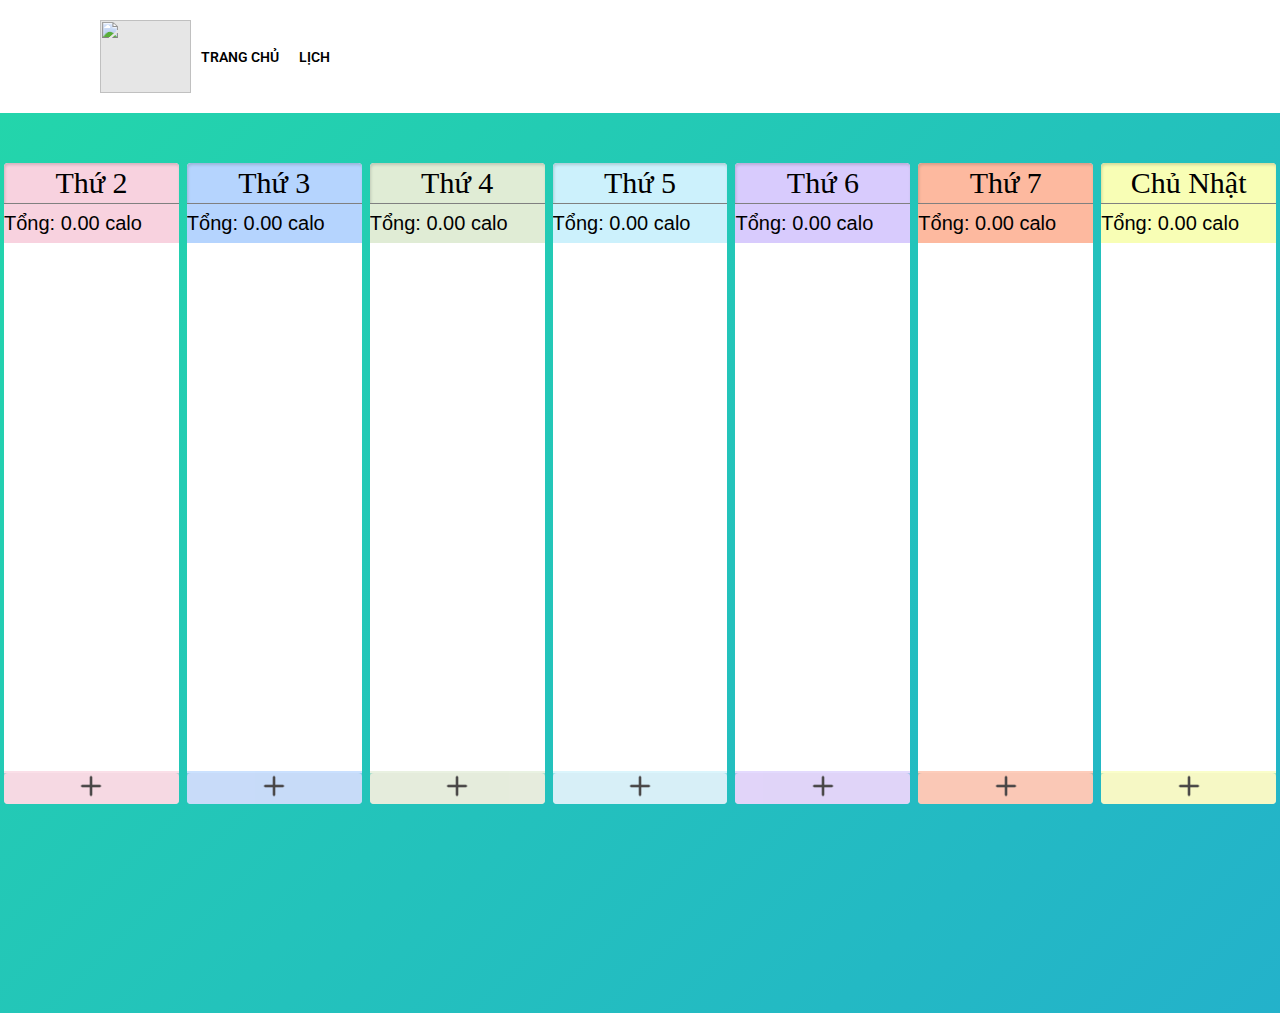
==== commit bf16707c: "Update index-lich-v2.html" ====
--- a/index-lich-v2.html
+++ b/index-lich-v2.html
@@ -41,10 +41,10 @@
                         Lịch
                         <a class="link-zip-lich" href="https://luuvohoang.github.io/SotaySucKhoe/index-lich-v2.html"></a>
                     </div>
-                    <div class="topic-content">
+<!--                     <div class="topic-content">
                         Tin Tức
                         <a class="link-zip-tintuc" href="https://luuvohoang.github.io/SotaySucKhoe/index1.html"></a>
-                    </div>
+                    </div> -->
                     <!-- <div>Phân loại</div>
                     <div>Đã Lưu</div> -->
                 </div>
@@ -67,7 +67,7 @@
                         <div id="food-list-thu2" class="cell-mention">
                         </div>
                         <div class="cell-add">
-                            <button id="plus-button-thu2-id" class="plus-button" style="background-color: #f8d2df" id="plus-button" type="button">
+                            <button id="plus-button-thu2-id" class="plus-button" style="background-color: #f8d2df;width: 100%;" id="plus-button" type="button">
                                 <img  class="plus-img" src="pic/plus-1.png" alt="">
                             </button>     
                             <script>
@@ -510,7 +510,7 @@
                         <div id="food-list-thu3" class="cell-mention">
                         </div>
                         <div class="cell-add">
-                            <button id="plus-button-thu3-id" class="plus-button" style="background-color: #b5d4fe" id="plus-button" type="button">
+                            <button id="plus-button-thu3-id" class="plus-button" style="background-color: #b5d4fe;width: 100%;" id="plus-button" type="button">
                                 <img  class="plus-img" src="pic/plus-1.png" alt="">
                             </button>     
                             <script>
@@ -834,7 +834,7 @@
                         <div id="food-list-thu4" class="cell-mention">
                         </div>
                         <div class="cell-add">
-                            <button id="plus-button-thu4-id" class="plus-button" style="background-color: #e0ecd5" id="plus-button" type="button">
+                            <button id="plus-button-thu4-id" class="plus-button" style="background-color: #e0ecd5;width: 100%;" id="plus-button" type="button">
                                 <img  class="plus-img" src="pic/plus-1.png" alt="">
                             </button>     
                             <script>
@@ -1151,7 +1151,7 @@
                         <div id="food-list-thu5" class="cell-mention">
                         </div>
                         <div class="cell-add">
-                            <button id="plus-button-thu5-id" class="plus-button" style="background-color: #ccf1fc" id="plus-button" type="button">
+                            <button id="plus-button-thu5-id" class="plus-button" style="background-color: #ccf1fc;width: 100%;" id="plus-button" type="button">
                                 <img  class="plus-img" src="pic/plus-1.png" alt="">
                             </button>     
                             <script>
@@ -1468,7 +1468,7 @@
                         <div id="food-list-thu6" class="cell-mention">
                         </div>
                         <div class="cell-add">
-                            <button id="plus-button-thu6-id" class="plus-button" style="background-color: #d8cbfd" id="plus-button" type="button">
+                            <button id="plus-button-thu6-id" class="plus-button" style="background-color: #d8cbfd;width: 100%;" id="plus-button" type="button">
                                 <img  class="plus-img" src="pic/plus-1.png" alt="">
                             </button>     
                             <script>
@@ -1785,7 +1785,7 @@
                         <div id="food-list-thu7" class="cell-mention">
                         </div>
                         <div class="cell-add">
-                            <button id="plus-button-thu7-id" class="plus-button" style="background-color: rgb(253, 185, 159)" id="plus-button" type="button">
+                            <button id="plus-button-thu7-id" class="plus-button" style="background-color: rgb(253, 185, 159);width: 100%;" id="plus-button" type="button">
                                 <img  class="plus-img" src="pic/plus-1.png" alt="">
                             </button>     
                             <script>
@@ -2102,7 +2102,7 @@
                         <div id="food-list-thu8" class="cell-mention">
                         </div>
                         <div class="cell-add">
-                            <button id="plus-button-thu8-id" class="plus-button" style="background-color: #f8feb5" id="plus-button" type="button">
+                            <button id="plus-button-thu8-id" class="plus-button" style="background-color: #f8feb5;width: 100%;" id="plus-button" type="button">
                                 <img  class="plus-img" src="pic/plus-1.png" alt="">
                             </button>     
                             <script>
--- a/style1.css
+++ b/style1.css
@@ -2,14 +2,13 @@
 {
     font-family: Roboto,Arial;
 }
-/* ugjy */
 .pic
 {
-    position: relative;
-    /* width: 100%;
+    /* position: relative; */
+    width: 100%;
     height: 100vh;
-    background-image: linear-gradient(rgba(0,0,0,0.75),rgba(0,0,0,0.75)), url(pic/624111.webp);
-    background-position: center;
+    /* background-image: linear-gradient(rgba(0,0,0,0.75),rgba(0,0,0,0.75)), url(pic/624111.webp); */
+    /* background-position: center;
     background-size: contain; */
 }
 .font-write
@@ -28,9 +27,9 @@
     border-radius: 4px;
     position: absolute;
     height: 600px;
-    width: 1430px;
+    width: 100%;
     margin-top: 50px;
-    margin-left: 40px;
+    /* margin-left: 20px; */
     margin-right: 20px;
     display: flex;
     justify-content: space-between;
@@ -270,7 +269,7 @@
 {
     background-color: rgb(219, 214, 214);
     height: 40px;
-    width: 196px;
+    width: 100%;
     font-size: 20px;
     border-top: 1px solid gray;
     border-left: none;
@@ -389,9 +388,72 @@
     height: 30px;
     border: none;
 }
+.plus-words
+{
+    font-size: 20px;
+    height: 35px;
+    display: flex;
+    justify-content: center;
+    align-items: center;
+    color: black;
+}
 .search-img
 {
     pointer-events: none;
     height: 15px;
     border: none;
 }
+.topic-content .link-zip-trangchu
+{
+    position: absolute;
+    height: 20px;
+    width: 80px;
+    display: flex;
+    justify-content: center;
+    align-items: center;
+    margin-top: -20px;
+}
+.topic-content .link-zip-lich
+{
+    position: absolute;
+    height: 20px;
+    width: 30px;
+    display: flex;
+    justify-content: center;
+    align-items: center;
+    margin-top: -20px;
+}
+.topic-content .link-zip-tintuc
+{
+    position: absolute;
+    height: 20px;
+    width: 50px;
+    display: flex;
+    justify-content: center;
+    align-items: center;
+    margin-top: -20px;
+}
+.topic-content .link-zip-phanloai
+{
+    position: absolute;
+    height: 20px;
+    width: 70px;
+    display: flex;
+    justify-content: center;
+    align-items: center;
+    margin-top: -20px;
+}
+.topic-content .link-zip-daluu
+{
+    position: absolute;
+    height: 20px;
+    width: 50px;
+    display: flex;
+    justify-content: center;
+    align-items: center;
+    margin-top: -20px; 
+}
+.topic-content
+{
+    position: relative;
+}
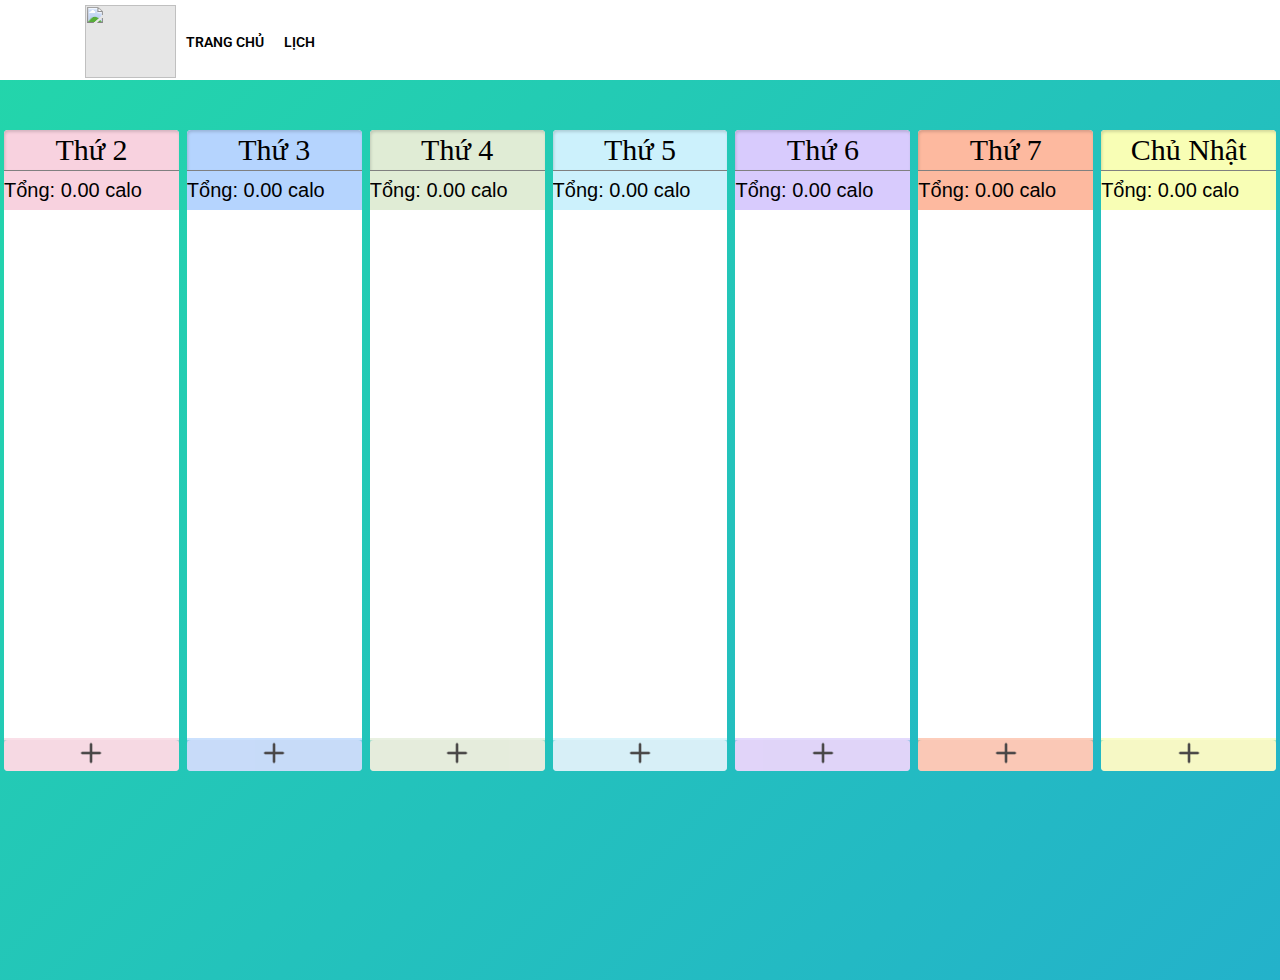
==== commit 4d115b7a: "Update index-lich-v2.html" ====
--- a/index-lich-v2.html
+++ b/index-lich-v2.html
@@ -41,7 +41,7 @@
                         Lịch
                         <a class="link-zip-lich" href="https://luuvohoang.github.io/SotaySucKhoe/index-lich-v2.html"></a>
                     </div>
-<!--                     <div class="topic-content">
+                    <!-- <div class="topic-content">
                         Tin Tức
                         <a class="link-zip-tintuc" href="https://luuvohoang.github.io/SotaySucKhoe/index1.html"></a>
                     </div> -->
@@ -183,7 +183,7 @@
                             </div> 
                             <div class="element-plus">
                                 <div>
-                                    <input id="text-title" class="checkbox-plus" type="checkbox" name=" Cá hồi" value="208">
+                                    <input id="text-title" class="checkbox-plus" type="checkbox" name="Cá hồi" value="208">
                                 </div>
                                 <div class="name-food">
                                     Cá hồi
@@ -608,6 +608,132 @@
                                 </div>
                                 <div class="calo-gram">
                                     <p>91calo/100gram</p>
+                                </div>
+                            </div> 
+                            <div class="element-plus">
+                                <div>
+                                    <input id="text-title-thu3" class="checkbox-plus" type="checkbox" name="Bánh mì" value="270">
+                                </div>
+                                <div class="name-food">
+                                    Bánh mì
+                                </div>
+                                <div>
+                                    <input id="input-id-thu3" class="gram-plus" type="text" placeholder="nhap so gram">
+                                </div>
+                                <div class="calo-gram">
+                                    <p>270calo/100gram</p>
+                                </div>
+                            </div> 
+                            <div class="element-plus">
+                                <div>
+                                    <input id="text-title-thu3" class="checkbox-plus" type="checkbox" name="Cá hồi" value="208">
+                                </div>
+                                <div class="name-food">
+                                    Cá hồi
+                                </div>
+                                <div>
+                                    <input id="input-id-thu3" class="gram-plus" type="text" placeholder="nhap so gram">
+                                </div>
+                                <div class="calo-gram">
+                                    <p>208calo/100gram</p>
+                                </div>
+                            </div> 
+                            <!-- <div class="element-plus">
+                                <div>
+                                    <input id="text-title-thu3" class="checkbox-plus" type="checkbox" name="Rau" value="91">
+                                </div>
+                                <div class="name-food">
+                                    Thịt bò
+                                </div>
+                                <div>
+                                    <input id="input-id-thu3" class="gram-plus" type="text" placeholder="nhap so gram">
+                                </div>
+                                <div class="calo-gram">
+                                    <p>332calo/100gram</p>
+                                </div>
+                            </div>  -->
+                            <div class="element-plus">
+                                <div>
+                                    <input id="text-title-thu3" class="checkbox-plus" type="checkbox" name="Xúc xích" value="297">
+                                </div>
+                                <div class="name-food">
+                                    Xúc xích
+                                </div>
+                                <div>
+                                    <input id="input-id-thu3" class="gram-plus" type="text" placeholder="nhap so gram">
+                                </div>
+                                <div class="calo-gram">
+                                    <p>297calo/100gram</p>
+                                </div>
+                            </div> 
+                            <div class="element-plus">
+                                <div>
+                                    <input id="text-title-thu3" class="checkbox-plus" type="checkbox" name="Gạo nâu" value="111">
+                                </div>
+                                <div class="name-food">
+                                    Gạo nâu
+                                </div>
+                                <div>
+                                    <input id="input-id-thu3" class="gram-plus" type="text" placeholder="nhap so gram">
+                                </div>
+                                <div class="calo-gram">
+                                    <p>111calo/100gram</p>
+                                </div>
+                            </div> 
+                            <div class="element-plus">
+                                <div>
+                                    <input id="text-title-thu3" class="checkbox-plus" type="checkbox" name="Măng tây" value="25">
+                                </div>
+                                <div class="name-food">
+                                    Măng tây
+                                </div>
+                                <div>
+                                    <input id="input-id-thu3" class="gram-plus" type="text" placeholder="nhap so gram">
+                                </div>
+                                <div class="calo-gram">
+                                    <p>25calo/100gram</p>
+                                </div>
+                            </div> 
+                            <div class="element-plus">
+                                <div>
+                                    <input id="text-title-thu3" class="checkbox-plus" type="checkbox" name="Củ cải đỏ" value="37">
+                                </div>
+                                <div class="name-food">
+                                    Củ cải đỏ   
+                                </div>
+                                <div>
+                                    <input id="input-id-thu3" class="gram-plus" type="text" placeholder="nhap so gram">
+                                </div>
+                                <div class="calo-gram">
+                                    <p>37calo/100gram</p>
+                                </div>
+                            </div> 
+                            <div class="element-plus">
+                                <div>
+                                    <input id="text-title-thu3" class="checkbox-plus" type="checkbox" name="Cải bắp" value="21">
+                                </div>
+                                <div class="name-food">
+                                    Cải bắp
+                                </div>
+                                <div>
+                                    <input id="input-id-thu3" class="gram-plus" type="text" placeholder="nhap so gram">
+                                </div>
+                                <div class="calo-gram">
+                                    <p>21calo/100gram</p>
+                                </div>
+                            </div> 
+                            <div class="element-plus">
+                                <div>
+                                    <input id="text-title-thu3" class="checkbox-plus" type="checkbox" name="Cần tây" value="8">
+                                </div>
+                                <div class="name-food">
+                                    Cần tây
+                                </div>
+                                <div>
+                                    <input id="input-id-thu3" class="gram-plus" type="text" placeholder="nhap so gram">
+                                </div>
+                                <div class="calo-gram">
+                                    <p>8calo/100gram</p>
                                 </div>
                             </div> 
                         </div>
@@ -934,6 +1060,132 @@
                                     <p>91calo/100gram</p>
                                 </div>
                             </div> 
+                            <div class="element-plus">
+                                <div>
+                                    <input id="text-title-thu4" class="checkbox-plus" type="checkbox" name="Bánh mì" value="270">
+                                </div>
+                                <div class="name-food">
+                                    Bánh mì
+                                </div>
+                                <div>
+                                    <input id="input-id-thu4" class="gram-plus" type="text" placeholder="nhap so gram">
+                                </div>
+                                <div class="calo-gram">
+                                    <p>270calo/100gram</p>
+                                </div>
+                            </div> 
+                            <div class="element-plus">
+                                <div>
+                                    <input id="text-title-thu4" class="checkbox-plus" type="checkbox" name="Cá hồi" value="208">
+                                </div>
+                                <div class="name-food">
+                                    Cá hồi
+                                </div>
+                                <div>
+                                    <input id="input-id-thu4" class="gram-plus" type="text" placeholder="nhap so gram">
+                                </div>
+                                <div class="calo-gram">
+                                    <p>208calo/100gram</p>
+                                </div>
+                            </div> 
+                            <!-- <div class="element-plus">
+                                <div>
+                                    <input id="text-title-thu4" class="checkbox-plus" type="checkbox" name="Rau" value="91">
+                                </div>
+                                <div class="name-food">
+                                    Thịt bò
+                                </div>
+                                <div>
+                                    <input id="input-id-thu4" class="gram-plus" type="text" placeholder="nhap so gram">
+                                </div>
+                                <div class="calo-gram">
+                                    <p>332calo/100gram</p>
+                                </div>
+                            </div>  -->
+                            <div class="element-plus">
+                                <div>
+                                    <input id="text-title-thu4" class="checkbox-plus" type="checkbox" name="Xúc xích" value="297">
+                                </div>
+                                <div class="name-food">
+                                    Xúc xích
+                                </div>
+                                <div>
+                                    <input id="input-id-thu4" class="gram-plus" type="text" placeholder="nhap so gram">
+                                </div>
+                                <div class="calo-gram">
+                                    <p>297calo/100gram</p>
+                                </div>
+                            </div> 
+                            <div class="element-plus">
+                                <div>
+                                    <input id="text-title-thu4" class="checkbox-plus" type="checkbox" name="Gạo nâu" value="111">
+                                </div>
+                                <div class="name-food">
+                                    Gạo nâu
+                                </div>
+                                <div>
+                                    <input id="input-id-thu4" class="gram-plus" type="text" placeholder="nhap so gram">
+                                </div>
+                                <div class="calo-gram">
+                                    <p>111calo/100gram</p>
+                                </div>
+                            </div> 
+                            <div class="element-plus">
+                                <div>
+                                    <input id="text-title-thu4" class="checkbox-plus" type="checkbox" name="Măng tây" value="25">
+                                </div>
+                                <div class="name-food">
+                                    Măng tây
+                                </div>
+                                <div>
+                                    <input id="input-id-thu4" class="gram-plus" type="text" placeholder="nhap so gram">
+                                </div>
+                                <div class="calo-gram">
+                                    <p>25calo/100gram</p>
+                                </div>
+                            </div> 
+                            <div class="element-plus">
+                                <div>
+                                    <input id="text-title-thu4" class="checkbox-plus" type="checkbox" name="Củ cải đỏ" value="37">
+                                </div>
+                                <div class="name-food">
+                                    Củ cải đỏ   
+                                </div>
+                                <div>
+                                    <input id="input-id-thu4" class="gram-plus" type="text" placeholder="nhap so gram">
+                                </div>
+                                <div class="calo-gram">
+                                    <p>37calo/100gram</p>
+                                </div>
+                            </div> 
+                            <div class="element-plus">
+                                <div>
+                                    <input id="text-title-thu4" class="checkbox-plus" type="checkbox" name="Cải bắp" value="21">
+                                </div>
+                                <div class="name-food">
+                                    Cải bắp
+                                </div>
+                                <div>
+                                    <input id="input-id-thu4" class="gram-plus" type="text" placeholder="nhap so gram">
+                                </div>
+                                <div class="calo-gram">
+                                    <p>21calo/100gram</p>
+                                </div>
+                            </div> 
+                            <div class="element-plus">
+                                <div>
+                                    <input id="text-title-thu4" class="checkbox-plus" type="checkbox" name="Cần tây" value="8">
+                                </div>
+                                <div class="name-food">
+                                    Cần tây
+                                </div>
+                                <div>
+                                    <input id="input-id-thu4" class="gram-plus" type="text" placeholder="nhap so gram">
+                                </div>
+                                <div class="calo-gram">
+                                    <p>8calo/100gram</p>
+                                </div>
+                            </div> 
                         </div>
                         <div onclick="addTodothu4();" class="choose-plus">
                             <img class="plus-img" src="pic/plus-1.png" alt="">
@@ -1251,6 +1503,132 @@
                                     <p>91calo/100gram</p>
                                 </div>
                             </div> 
+                            <div class="element-plus">
+                                <div>
+                                    <input id="text-title-thu5" class="checkbox-plus" type="checkbox" name="Bánh mì" value="270">
+                                </div>
+                                <div class="name-food">
+                                    Bánh mì
+                                </div>
+                                <div>
+                                    <input id="input-id-thu5" class="gram-plus" type="text" placeholder="nhap so gram">
+                                </div>
+                                <div class="calo-gram">
+                                    <p>270calo/100gram</p>
+                                </div>
+                            </div> 
+                            <div class="element-plus">
+                                <div>
+                                    <input id="text-title-thu5" class="checkbox-plus" type="checkbox" name="Cá hồi" value="208">
+                                </div>
+                                <div class="name-food">
+                                    Cá hồi
+                                </div>
+                                <div>
+                                    <input id="input-id-thu5" class="gram-plus" type="text" placeholder="nhap so gram">
+                                </div>
+                                <div class="calo-gram">
+                                    <p>208calo/100gram</p>
+                                </div>
+                            </div> 
+                            <!-- <div class="element-plus">
+                                <div>
+                                    <input id="text-title-thu5" class="checkbox-plus" type="checkbox" name="Rau" value="91">
+                                </div>
+                                <div class="name-food">
+                                    Thịt bò
+                                </div>
+                                <div>
+                                    <input id="input-id-thu5" class="gram-plus" type="text" placeholder="nhap so gram">
+                                </div>
+                                <div class="calo-gram">
+                                    <p>332calo/100gram</p>
+                                </div>
+                            </div>  -->
+                            <div class="element-plus">
+                                <div>
+                                    <input id="text-title-thu5" class="checkbox-plus" type="checkbox" name="Xúc xích" value="297">
+                                </div>
+                                <div class="name-food">
+                                    Xúc xích
+                                </div>
+                                <div>
+                                    <input id="input-id-thu5" class="gram-plus" type="text" placeholder="nhap so gram">
+                                </div>
+                                <div class="calo-gram">
+                                    <p>297calo/100gram</p>
+                                </div>
+                            </div> 
+                            <div class="element-plus">
+                                <div>
+                                    <input id="text-title-thu5" class="checkbox-plus" type="checkbox" name="Gạo nâu" value="111">
+                                </div>
+                                <div class="name-food">
+                                    Gạo nâu
+                                </div>
+                                <div>
+                                    <input id="input-id-thu5" class="gram-plus" type="text" placeholder="nhap so gram">
+                                </div>
+                                <div class="calo-gram">
+                                    <p>111calo/100gram</p>
+                                </div>
+                            </div> 
+                            <div class="element-plus">
+                                <div>
+                                    <input id="text-title-thu5" class="checkbox-plus" type="checkbox" name="Măng tây" value="25">
+                                </div>
+                                <div class="name-food">
+                                    Măng tây
+                                </div>
+                                <div>
+                                    <input id="input-id-thu5" class="gram-plus" type="text" placeholder="nhap so gram">
+                                </div>
+                                <div class="calo-gram">
+                                    <p>25calo/100gram</p>
+                                </div>
+                            </div> 
+                            <div class="element-plus">
+                                <div>
+                                    <input id="text-title-thu5" class="checkbox-plus" type="checkbox" name="Củ cải đỏ" value="37">
+                                </div>
+                                <div class="name-food">
+                                    Củ cải đỏ   
+                                </div>
+                                <div>
+                                    <input id="input-id-thu5" class="gram-plus" type="text" placeholder="nhap so gram">
+                                </div>
+                                <div class="calo-gram">
+                                    <p>37calo/100gram</p>
+                                </div>
+                            </div> 
+                            <div class="element-plus">
+                                <div>
+                                    <input id="text-title-thu5" class="checkbox-plus" type="checkbox" name="Cải bắp" value="21">
+                                </div>
+                                <div class="name-food">
+                                    Cải bắp
+                                </div>
+                                <div>
+                                    <input id="input-id-thu5" class="gram-plus" type="text" placeholder="nhap so gram">
+                                </div>
+                                <div class="calo-gram">
+                                    <p>21calo/100gram</p>
+                                </div>
+                            </div> 
+                            <div class="element-plus">
+                                <div>
+                                    <input id="text-title-thu5" class="checkbox-plus" type="checkbox" name="Cần tây" value="8">
+                                </div>
+                                <div class="name-food">
+                                    Cần tây
+                                </div>
+                                <div>
+                                    <input id="input-id-thu5" class="gram-plus" type="text" placeholder="nhap so gram">
+                                </div>
+                                <div class="calo-gram">
+                                    <p>8calo/100gram</p>
+                                </div>
+                            </div> 
                         </div>
                         <div onclick="addTodothu5();" class="choose-plus">
                             <img class="plus-img" src="pic/plus-1.png" alt="">
@@ -1568,6 +1946,132 @@
                                     <p>91calo/100gram</p>
                                 </div>
                             </div> 
+                            <div class="element-plus">
+                                <div>
+                                    <input id="text-title-thu6" class="checkbox-plus" type="checkbox" name="Bánh mì" value="270">
+                                </div>
+                                <div class="name-food">
+                                    Bánh mì
+                                </div>
+                                <div>
+                                    <input id="input-id-thu6" class="gram-plus" type="text" placeholder="nhap so gram">
+                                </div>
+                                <div class="calo-gram">
+                                    <p>270calo/100gram</p>
+                                </div>
+                            </div> 
+                            <div class="element-plus">
+                                <div>
+                                    <input id="text-title-thu6" class="checkbox-plus" type="checkbox" name="Cá hồi" value="208">
+                                </div>
+                                <div class="name-food">
+                                    Cá hồi
+                                </div>
+                                <div>
+                                    <input id="input-id-thu6" class="gram-plus" type="text" placeholder="nhap so gram">
+                                </div>
+                                <div class="calo-gram">
+                                    <p>208calo/100gram</p>
+                                </div>
+                            </div> 
+                            <!-- <div class="element-plus">
+                                <div>
+                                    <input id="text-title-thu6" class="checkbox-plus" type="checkbox" name="Rau" value="91">
+                                </div>
+                                <div class="name-food">
+                                    Thịt bò
+                                </div>
+                                <div>
+                                    <input id="input-id-thu6" class="gram-plus" type="text" placeholder="nhap so gram">
+                                </div>
+                                <div class="calo-gram">
+                                    <p>332calo/100gram</p>
+                                </div>
+                            </div>  -->
+                            <div class="element-plus">
+                                <div>
+                                    <input id="text-title-thu6" class="checkbox-plus" type="checkbox" name="Xúc xích" value="297">
+                                </div>
+                                <div class="name-food">
+                                    Xúc xích
+                                </div>
+                                <div>
+                                    <input id="input-id-thu6" class="gram-plus" type="text" placeholder="nhap so gram">
+                                </div>
+                                <div class="calo-gram">
+                                    <p>297calo/100gram</p>
+                                </div>
+                            </div> 
+                            <div class="element-plus">
+                                <div>
+                                    <input id="text-title-thu6" class="checkbox-plus" type="checkbox" name="Gạo nâu" value="111">
+                                </div>
+                                <div class="name-food">
+                                    Gạo nâu
+                                </div>
+                                <div>
+                                    <input id="input-id-thu6" class="gram-plus" type="text" placeholder="nhap so gram">
+                                </div>
+                                <div class="calo-gram">
+                                    <p>111calo/100gram</p>
+                                </div>
+                            </div> 
+                            <div class="element-plus">
+                                <div>
+                                    <input id="text-title-thu6" class="checkbox-plus" type="checkbox" name="Măng tây" value="25">
+                                </div>
+                                <div class="name-food">
+                                    Măng tây
+                                </div>
+                                <div>
+                                    <input id="input-id-thu6" class="gram-plus" type="text" placeholder="nhap so gram">
+                                </div>
+                                <div class="calo-gram">
+                                    <p>25calo/100gram</p>
+                                </div>
+                            </div> 
+                            <div class="element-plus">
+                                <div>
+                                    <input id="text-title-thu6" class="checkbox-plus" type="checkbox" name="Củ cải đỏ" value="37">
+                                </div>
+                                <div class="name-food">
+                                    Củ cải đỏ   
+                                </div>
+                                <div>
+                                    <input id="input-id-thu6" class="gram-plus" type="text" placeholder="nhap so gram">
+                                </div>
+                                <div class="calo-gram">
+                                    <p>37calo/100gram</p>
+                                </div>
+                            </div> 
+                            <div class="element-plus">
+                                <div>
+                                    <input id="text-title-thu6" class="checkbox-plus" type="checkbox" name="Cải bắp" value="21">
+                                </div>
+                                <div class="name-food">
+                                    Cải bắp
+                                </div>
+                                <div>
+                                    <input id="input-id-thu6" class="gram-plus" type="text" placeholder="nhap so gram">
+                                </div>
+                                <div class="calo-gram">
+                                    <p>21calo/100gram</p>
+                                </div>
+                            </div> 
+                            <div class="element-plus">
+                                <div>
+                                    <input id="text-title-thu6" class="checkbox-plus" type="checkbox" name="Cần tây" value="8">
+                                </div>
+                                <div class="name-food">
+                                    Cần tây
+                                </div>
+                                <div>
+                                    <input id="input-id-thu6" class="gram-plus" type="text" placeholder="nhap so gram">
+                                </div>
+                                <div class="calo-gram">
+                                    <p>8calo/100gram</p>
+                                </div>
+                            </div> 
                         </div>
                         <div onclick="addTodothu6();" class="choose-plus">
                             <img class="plus-img" src="pic/plus-1.png" alt="">
@@ -1885,6 +2389,132 @@
                                     <p>91calo/100gram</p>
                                 </div>
                             </div> 
+                            <div class="element-plus">
+                                <div>
+                                    <input id="text-title-thu7" class="checkbox-plus" type="checkbox" name="Bánh mì" value="270">
+                                </div>
+                                <div class="name-food">
+                                    Bánh mì
+                                </div>
+                                <div>
+                                    <input id="input-id-thu7" class="gram-plus" type="text" placeholder="nhap so gram">
+                                </div>
+                                <div class="calo-gram">
+                                    <p>270calo/100gram</p>
+                                </div>
+                            </div> 
+                            <div class="element-plus">
+                                <div>
+                                    <input id="text-title-thu7" class="checkbox-plus" type="checkbox" name="Cá hồi" value="208">
+                                </div>
+                                <div class="name-food">
+                                    Cá hồi
+                                </div>
+                                <div>
+                                    <input id="input-id-thu7" class="gram-plus" type="text" placeholder="nhap so gram">
+                                </div>
+                                <div class="calo-gram">
+                                    <p>208calo/100gram</p>
+                                </div>
+                            </div> 
+                            <!-- <div class="element-plus">
+                                <div>
+                                    <input id="text-title-thu7" class="checkbox-plus" type="checkbox" name="Rau" value="91">
+                                </div>
+                                <div class="name-food">
+                                    Thịt bò
+                                </div>
+                                <div>
+                                    <input id="input-id-thu7" class="gram-plus" type="text" placeholder="nhap so gram">
+                                </div>
+                                <div class="calo-gram">
+                                    <p>332calo/100gram</p>
+                                </div>
+                            </div>  -->
+                            <div class="element-plus">
+                                <div>
+                                    <input id="text-title-thu7" class="checkbox-plus" type="checkbox" name="Xúc xích" value="297">
+                                </div>
+                                <div class="name-food">
+                                    Xúc xích
+                                </div>
+                                <div>
+                                    <input id="input-id-thu7" class="gram-plus" type="text" placeholder="nhap so gram">
+                                </div>
+                                <div class="calo-gram">
+                                    <p>297calo/100gram</p>
+                                </div>
+                            </div> 
+                            <div class="element-plus">
+                                <div>
+                                    <input id="text-title-thu7" class="checkbox-plus" type="checkbox" name="Gạo nâu" value="111">
+                                </div>
+                                <div class="name-food">
+                                    Gạo nâu
+                                </div>
+                                <div>
+                                    <input id="input-id-thu7" class="gram-plus" type="text" placeholder="nhap so gram">
+                                </div>
+                                <div class="calo-gram">
+                                    <p>111calo/100gram</p>
+                                </div>
+                            </div> 
+                            <div class="element-plus">
+                                <div>
+                                    <input id="text-title-thu7" class="checkbox-plus" type="checkbox" name="Măng tây" value="25">
+                                </div>
+                                <div class="name-food">
+                                    Măng tây
+                                </div>
+                                <div>
+                                    <input id="input-id-thu7" class="gram-plus" type="text" placeholder="nhap so gram">
+                                </div>
+                                <div class="calo-gram">
+                                    <p>25calo/100gram</p>
+                                </div>
+                            </div> 
+                            <div class="element-plus">
+                                <div>
+                                    <input id="text-title-thu7" class="checkbox-plus" type="checkbox" name="Củ cải đỏ" value="37">
+                                </div>
+                                <div class="name-food">
+                                    Củ cải đỏ   
+                                </div>
+                                <div>
+                                    <input id="input-id-thu7" class="gram-plus" type="text" placeholder="nhap so gram">
+                                </div>
+                                <div class="calo-gram">
+                                    <p>37calo/100gram</p>
+                                </div>
+                            </div> 
+                            <div class="element-plus">
+                                <div>
+                                    <input id="text-title-thu7" class="checkbox-plus" type="checkbox" name="Cải bắp" value="21">
+                                </div>
+                                <div class="name-food">
+                                    Cải bắp
+                                </div>
+                                <div>
+                                    <input id="input-id-thu7" class="gram-plus" type="text" placeholder="nhap so gram">
+                                </div>
+                                <div class="calo-gram">
+                                    <p>21calo/100gram</p>
+                                </div>
+                            </div> 
+                            <div class="element-plus">
+                                <div>
+                                    <input id="text-title-thu7" class="checkbox-plus" type="checkbox" name="Cần tây" value="8">
+                                </div>
+                                <div class="name-food">
+                                    Cần tây
+                                </div>
+                                <div>
+                                    <input id="input-id-thu7" class="gram-plus" type="text" placeholder="nhap so gram">
+                                </div>
+                                <div class="calo-gram">
+                                    <p>8calo/100gram</p>
+                                </div>
+                            </div> 
                         </div>
                         <div onclick="addTodothu7();" class="choose-plus">
                             <img class="plus-img" src="pic/plus-1.png" alt="">
@@ -2200,6 +2830,132 @@
                                 </div>
                                 <div class="calo-gram">
                                     <p>91calo/100gram</p>
+                                </div>
+                            </div> 
+                            <div class="element-plus">
+                                <div>
+                                    <input id="text-title-thu8" class="checkbox-plus" type="checkbox" name="Bánh mì" value="270">
+                                </div>
+                                <div class="name-food">
+                                    Bánh mì
+                                </div>
+                                <div>
+                                    <input id="input-id-thu8" class="gram-plus" type="text" placeholder="nhap so gram">
+                                </div>
+                                <div class="calo-gram">
+                                    <p>270calo/100gram</p>
+                                </div>
+                            </div> 
+                            <div class="element-plus">
+                                <div>
+                                    <input id="text-title-thu8" class="checkbox-plus" type="checkbox" name="Cá hồi" value="208">
+                                </div>
+                                <div class="name-food">
+                                    Cá hồi
+                                </div>
+                                <div>
+                                    <input id="input-id-thu8" class="gram-plus" type="text" placeholder="nhap so gram">
+                                </div>
+                                <div class="calo-gram">
+                                    <p>208calo/100gram</p>
+                                </div>
+                            </div> 
+                            <!-- <div class="element-plus">
+                                <div>
+                                    <input id="text-title-thu8" class="checkbox-plus" type="checkbox" name="Rau" value="91">
+                                </div>
+                                <div class="name-food">
+                                    Thịt bò
+                                </div>
+                                <div>
+                                    <input id="input-id-thu8" class="gram-plus" type="text" placeholder="nhap so gram">
+                                </div>
+                                <div class="calo-gram">
+                                    <p>332calo/100gram</p>
+                                </div>
+                            </div>  -->
+                            <div class="element-plus">
+                                <div>
+                                    <input id="text-title-thu8" class="checkbox-plus" type="checkbox" name="Xúc xích" value="297">
+                                </div>
+                                <div class="name-food">
+                                    Xúc xích
+                                </div>
+                                <div>
+                                    <input id="input-id-thu8" class="gram-plus" type="text" placeholder="nhap so gram">
+                                </div>
+                                <div class="calo-gram">
+                                    <p>297calo/100gram</p>
+                                </div>
+                            </div> 
+                            <div class="element-plus">
+                                <div>
+                                    <input id="text-title-thu8" class="checkbox-plus" type="checkbox" name="Gạo nâu" value="111">
+                                </div>
+                                <div class="name-food">
+                                    Gạo nâu
+                                </div>
+                                <div>
+                                    <input id="input-id-thu8" class="gram-plus" type="text" placeholder="nhap so gram">
+                                </div>
+                                <div class="calo-gram">
+                                    <p>111calo/100gram</p>
+                                </div>
+                            </div> 
+                            <div class="element-plus">
+                                <div>
+                                    <input id="text-title-thu8" class="checkbox-plus" type="checkbox" name="Măng tây" value="25">
+                                </div>
+                                <div class="name-food">
+                                    Măng tây
+                                </div>
+                                <div>
+                                    <input id="input-id-thu8" class="gram-plus" type="text" placeholder="nhap so gram">
+                                </div>
+                                <div class="calo-gram">
+                                    <p>25calo/100gram</p>
+                                </div>
+                            </div> 
+                            <div class="element-plus">
+                                <div>
+                                    <input id="text-title-thu8" class="checkbox-plus" type="checkbox" name="Củ cải đỏ" value="37">
+                                </div>
+                                <div class="name-food">
+                                    Củ cải đỏ   
+                                </div>
+                                <div>
+                                    <input id="input-id-thu8" class="gram-plus" type="text" placeholder="nhap so gram">
+                                </div>
+                                <div class="calo-gram">
+                                    <p>37calo/100gram</p>
+                                </div>
+                            </div> 
+                            <div class="element-plus">
+                                <div>
+                                    <input id="text-title-thu8" class="checkbox-plus" type="checkbox" name="Cải bắp" value="21">
+                                </div>
+                                <div class="name-food">
+                                    Cải bắp
+                                </div>
+                                <div>
+                                    <input id="input-id-thu8" class="gram-plus" type="text" placeholder="nhap so gram">
+                                </div>
+                                <div class="calo-gram">
+                                    <p>21calo/100gram</p>
+                                </div>
+                            </div> 
+                            <div class="element-plus">
+                                <div>
+                                    <input id="text-title-thu8" class="checkbox-plus" type="checkbox" name="Cần tây" value="8">
+                                </div>
+                                <div class="name-food">
+                                    Cần tây
+                                </div>
+                                <div>
+                                    <input id="input-id-thu8" class="gram-plus" type="text" placeholder="nhap so gram">
+                                </div>
+                                <div class="calo-gram">
+                                    <p>8calo/100gram</p>
                                 </div>
                             </div> 
                         </div>
--- a/style.css
+++ b/style.css
@@ -9,10 +9,11 @@
     box-shadow: 0px 4px 5px 0px rgba(191, 122, 122, 0.71);
     -webkit-box-shadow: 0px 4px 5px 0px rgba(191, 122, 122, 0.71);
     -moz-box-shadow: 0px 4px 5px 0px rgba(191, 122, 122, 0.71);
+    height: 80px;
 }
 .navbar {
     max-width: 1560px;
-    padding: 20px;
+    padding: 5px;
     font-size: 14px;
     display: flex;
     justify-content: space-between;
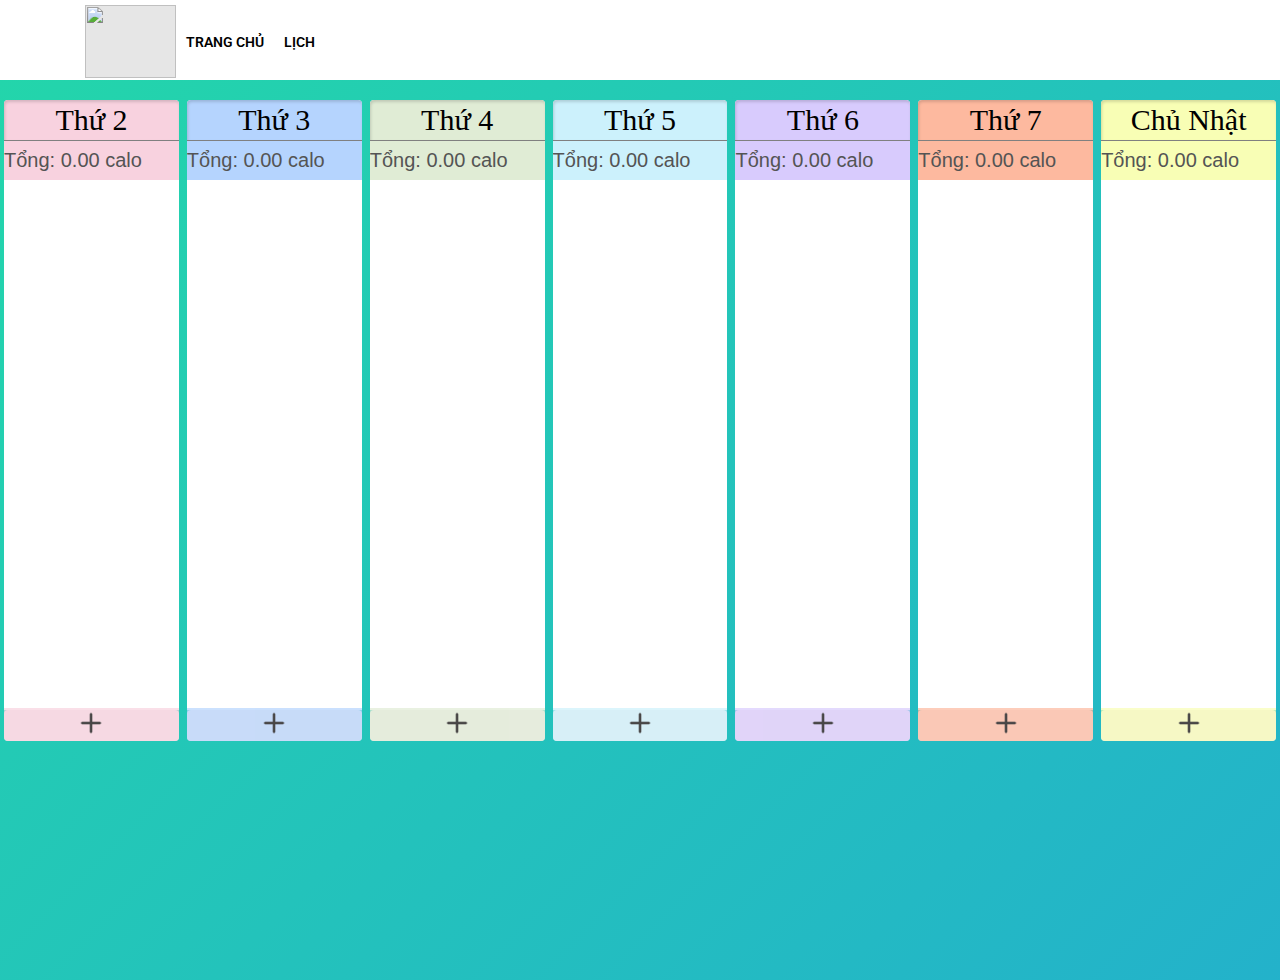
==== commit 0a413f63: "Update index-lich-v2.html" ====
--- a/index-lich-v2.html
+++ b/index-lich-v2.html
@@ -63,7 +63,7 @@
                         <div class="cell-number" style="background-color: #f8d2df;">
                             Thứ 2
                         </div>
-                        <input id="result-id-thu2" type="text" class="calo-amount-box" style="background-color: #f8d2df;">
+                        <input id="result-id-thu2"  disabled="disabled" type="text" class="calo-amount-box" style="background-color: #f8d2df;">
                         <div id="food-list-thu2" class="cell-mention">
                         </div>
                         <div class="cell-add">
@@ -506,7 +506,7 @@
                         <div class="cell-number" style="background-color: #b5d4fe;">
                             Thứ 3
                         </div>
-                        <input id="result-id-thu3" type="text" class="calo-amount-box" style="background-color: #b5d4fe;">
+                        <input id="result-id-thu3" disabled="disabled" type="text" class="calo-amount-box" style="background-color: #b5d4fe;">
                         <div id="food-list-thu3" class="cell-mention">
                         </div>
                         <div class="cell-add">
@@ -956,7 +956,7 @@
                         <div class="cell-number" style="background-color: #e0ecd5;">
                             Thứ 4
                         </div>
-                        <input id="result-id-thu4" type="text" class="calo-amount-box" style="background-color: #e0ecd5;">
+                        <input id="result-id-thu4" disabled="disabled" type="text" class="calo-amount-box" style="background-color: #e0ecd5;">
                         <div id="food-list-thu4" class="cell-mention">
                         </div>
                         <div class="cell-add">
@@ -1399,7 +1399,7 @@
                         <div class="cell-number" style="background-color: #ccf1fc;">
                             Thứ 5
                         </div>
-                        <input id="result-id-thu5" type="text" class="calo-amount-box" style="background-color: #ccf1fc;">
+                        <input id="result-id-thu5"  disabled="disabled" type="text" class="calo-amount-box" style="background-color: #ccf1fc;">
                         <div id="food-list-thu5" class="cell-mention">
                         </div>
                         <div class="cell-add">
@@ -1842,7 +1842,7 @@
                         <div class="cell-number" style="background-color: #d8cbfd;">
                             Thứ 6
                         </div>
-                        <input id="result-id-thu6" type="text" class="calo-amount-box" style="background-color: #d8cbfd;">
+                        <input id="result-id-thu6"  disabled="disabled" type="text" class="calo-amount-box" style="background-color: #d8cbfd;">
                         <div id="food-list-thu6" class="cell-mention">
                         </div>
                         <div class="cell-add">
@@ -2285,7 +2285,7 @@
                         <div class="cell-number" style="background-color: rgb(253, 185, 159);">
                             Thứ 7
                         </div>
-                        <input id="result-id-thu7" type="text" class="calo-amount-box" style="background-color: rgb(253, 185, 159);">
+                        <input id="result-id-thu7"  disabled="disabled" type="text" class="calo-amount-box" style="background-color: rgb(253, 185, 159);">
                         <div id="food-list-thu7" class="cell-mention">
                         </div>
                         <div class="cell-add">
@@ -2728,7 +2728,7 @@
                         <div class="cell-number" style="background-color: #f8feb5;">
                             Chủ Nhật
                         </div>
-                        <input id="result-id-thu8" type="text" class="calo-amount-box" style="background-color: #f8feb5;">
+                        <input id="result-id-thu8"  disabled="disabled" type="text" class="calo-amount-box" style="background-color: #f8feb5;">
                         <div id="food-list-thu8" class="cell-mention">
                         </div>
                         <div class="cell-add">
--- a/style1.css
+++ b/style1.css
@@ -28,7 +28,7 @@
     position: absolute;
     height: 600px;
     width: 100%;
-    margin-top: 50px;
+    margin-top: 20px;
     /* margin-left: 20px; */
     margin-right: 20px;
     display: flex;
@@ -211,6 +211,7 @@
     width: 30px;
     height: 30px;
     border-radius: 10px;
+    accent-color: rgb(85, 201, 85);
 }
 .gram-plus
 {
@@ -313,6 +314,7 @@
     overflow-x: hidden;
     border: none;
     margin-top: 5px;
+    padding-left: 5px;
 }
 ::-webkit-scrollbar
 {
@@ -326,10 +328,14 @@
 .cell-element
 {
     color: #000;
+    width: 100%;
     font-family: EB Garamon;
     margin-top: 2px;
+    margin-left: 0px;
+    padding-left: 3px;
+    /* margin-top: 2px;
     margin-bottom: 2px;
-    margin-left: 5px;
+    margin-left: 5px; */
     background-color: rgb(49, 62, 62);
     display: flex;
     align-items: center;
@@ -337,7 +343,6 @@
     /* position: absolute; */
     font-size: 25px;
     border-radius: 5px;
-    width: 180px;
     border: 1px solid gray;
     border: none;
     /* box-shadow: inset 1px 2px 3px rgba(64, 64, 64, 0.15); */
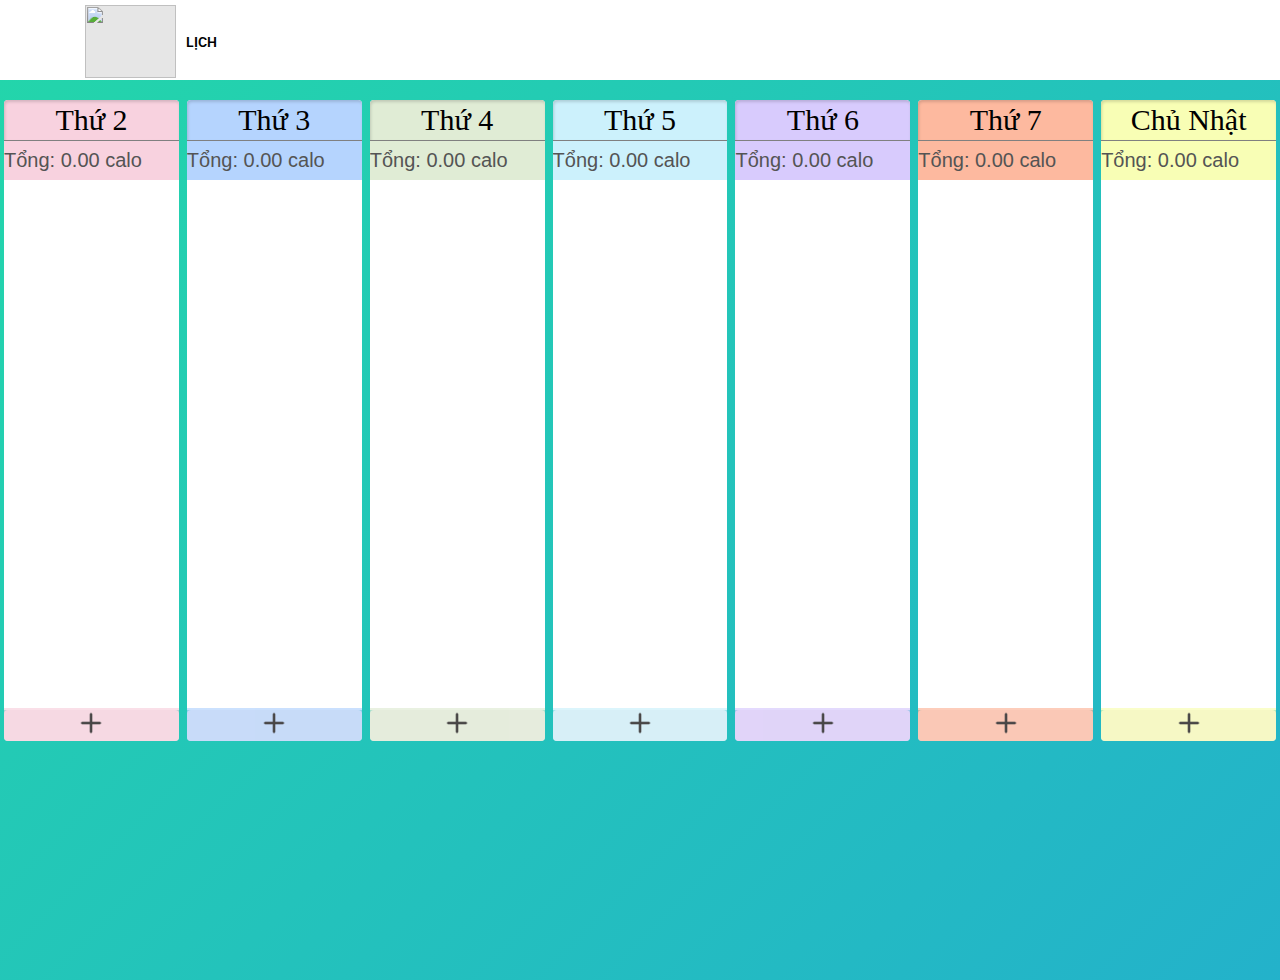
==== commit b1b60137: "Update index-lich-v2.html" ====
--- a/index-lich-v2.html
+++ b/index-lich-v2.html
@@ -33,10 +33,10 @@
                         <circle cx="31" cy="31" fill="#fff" r="30.002"></circle>
                         <img style="display: block;-webkit-user-select: none;margin: auto;cursor: zoom-in;background-color: hsl(0, 0%, 90%);transition: background-color 300ms;" src="https://scontent.fdad4-1.fna.fbcdn.net/v/t1.15752-9/324407389_707274027477627_8731123341976114818_n.jpg?_nc_cat=109&amp;ccb=1-7&amp;_nc_sid=ae9488&amp;_nc_ohc=rjtu6LlPvW8AX8Xja3l&amp;tn=UzWXfHFlac9hyeeL&amp;_nc_ht=scontent.fdad4-1.fna&amp;oh=03_AdTS9ynEjsU0omjClprFqZYdpIfRUvqxnNc1xKWxBfJCkQ&amp;oe=63E8A9A2" width="91" height="73">
                     </svg>
-                    <div class="topic-content">
+<!--                     <div class="topic-content">
                         Trang Chủ 
                         <a class="link-zip-trangchu" href="https://luuvohoang.github.io/SotaySucKhoe/index1.html"></a>
-                    </div>
+                    </div> -->
                     <div class="topic-content">
                         Lịch
                         <a class="link-zip-lich" href="https://luuvohoang.github.io/SotaySucKhoe/index-lich-v2.html"></a>
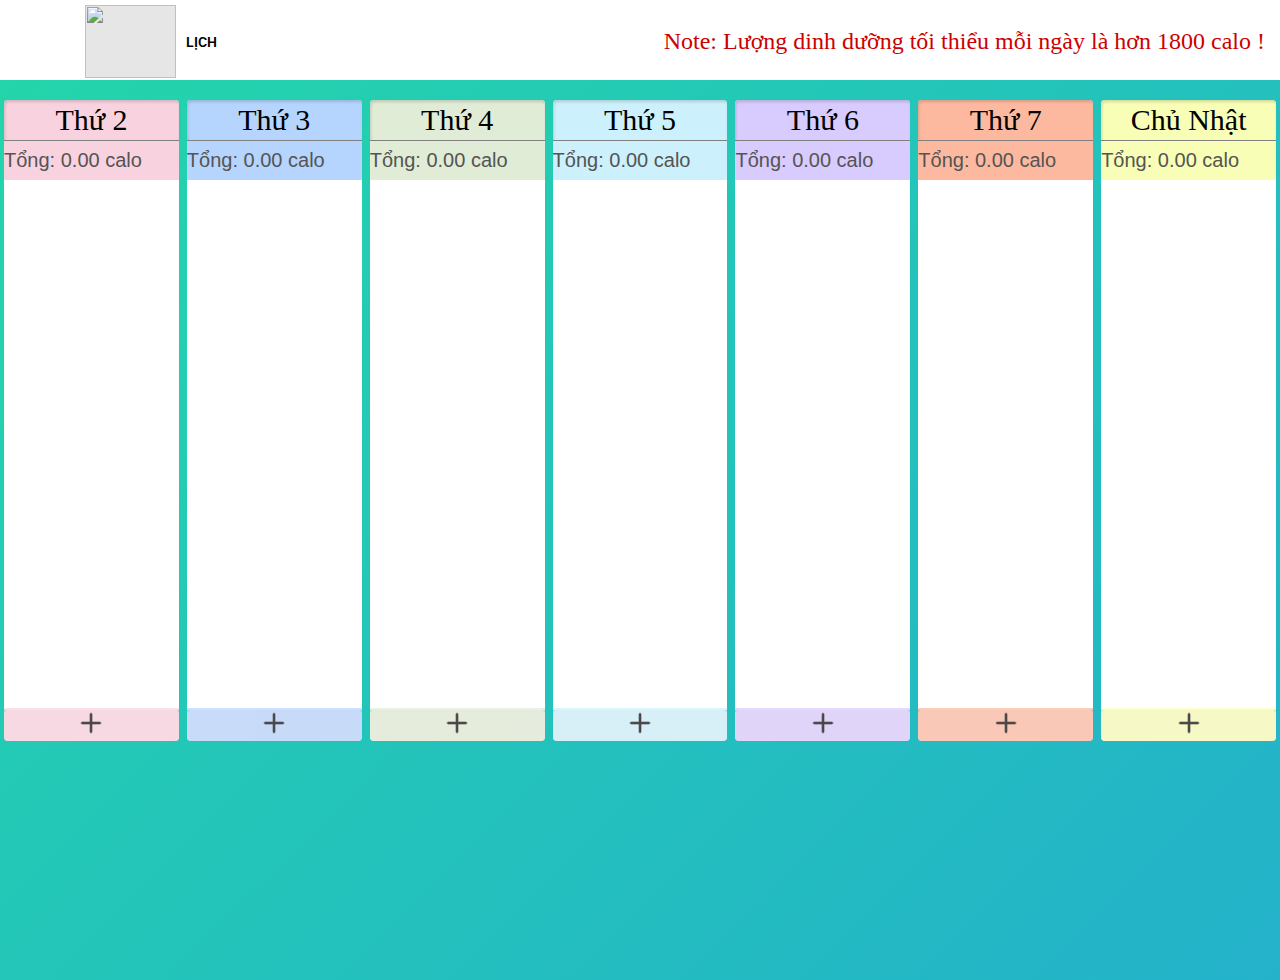
==== commit 8f9b3691: "Update index-lich-v2.html" ====
--- a/index-lich-v2.html
+++ b/index-lich-v2.html
@@ -49,6 +49,8 @@
                     <div>Đã Lưu</div> -->
                 </div>
                 <div class="navbar-right">
+                        <div class="topic-content" style="padding-right: 0px;font-size: 24px;color: #c00;font-family: 'Dancing Script', cursive;">
+                        Note: Lượng dinh dưỡng tối thiểu mỗi ngày là hơn 1800 calo !</div>
                     <!-- <div class="sign-in">Đăng Nhập</div>
                     <div class="join-now">Đăng Ký</div> -->
                 </div>
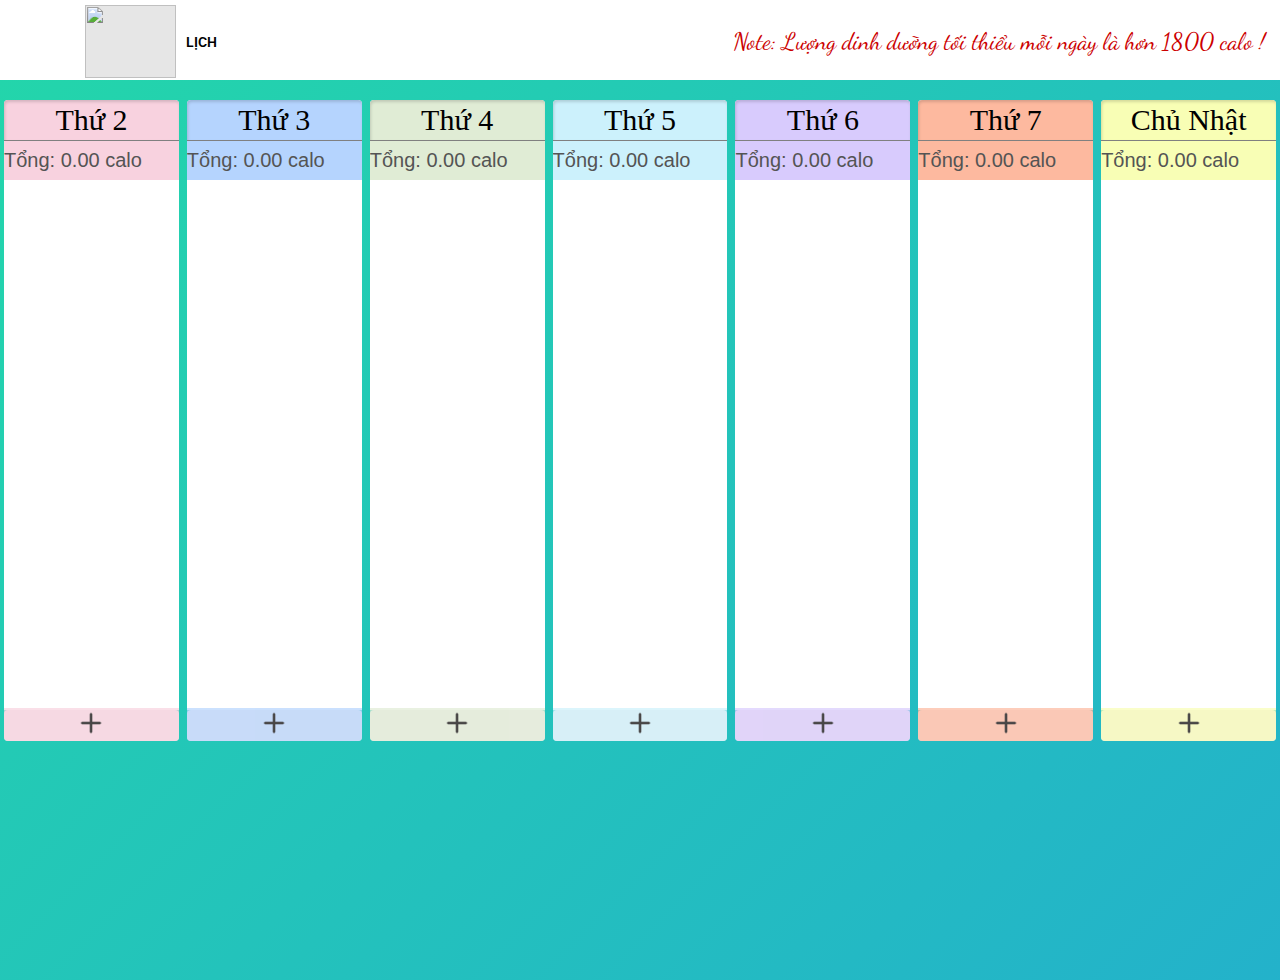
==== commit 4124f11e: "Update index-lich-v2.html" ====
--- a/index-lich-v2.html
+++ b/index-lich-v2.html
@@ -1,6 +1,9 @@
 <!DOCTYPE html>
 <html lang="en">
     <head>
+        <link rel="preconnect" href="https://fonts.googleapis.com">
+        <link rel="preconnect" href="https://fonts.gstatic.com" crossorigin>
+        <link href="https://fonts.googleapis.com/css2?family=Dancing+Script&display=swap" rel="stylesheet">
         <meta charset="UTF-8" />
         <meta http-equiv="X-UA-Compatible" content="IE=edge" />
         <link type="text/css" rel="stylesheet" href="style.css" />
